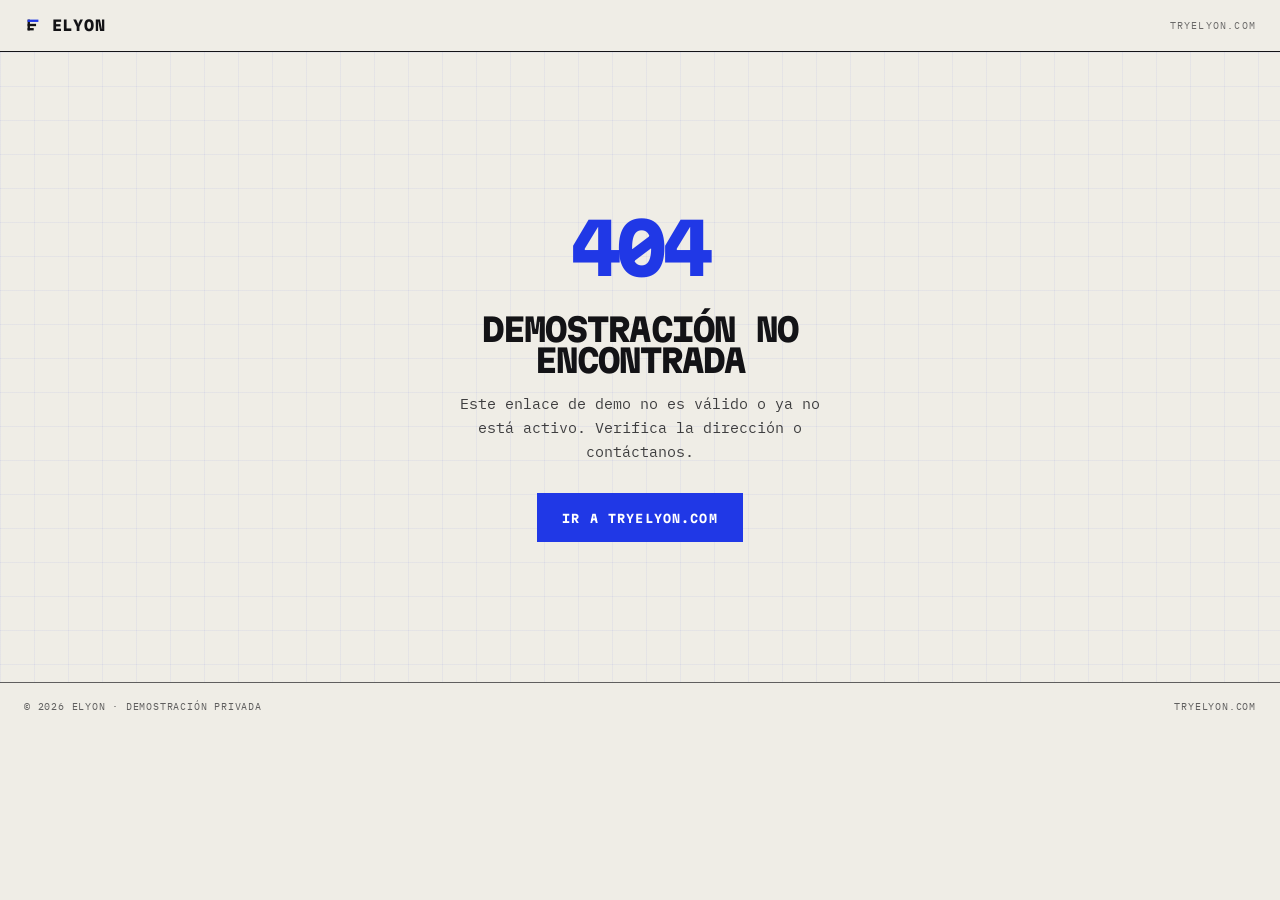
==== demo/index.html @ a6af683c "Demo: add conversion-focused benefits section (ES/EN) Adds a "Por qué Elyon" grid between the widget" ====
<!DOCTYPE html>
<html lang="es">
<head>
<meta charset="UTF-8">
<meta name="viewport" content="width=device-width, initial-scale=1.0">
<!-- Private sales-demo pages: keep out of search + link graph. -->
<meta name="robots" content="noindex, nofollow">
<meta name="googlebot" content="noindex, nofollow">
<title>Demo IA para The Shop Automotive Service | Elyon</title>
<meta name="description" content="Demostración personalizada de la recepcionista de IA de Elyon.">
<meta name="theme-color" content="#0F0F12">
<link rel="icon" type="image/svg+xml" href='data:image/svg+xml,<svg xmlns="http://www.w3.org/2000/svg" viewBox="0 0 100 100"><rect width="100" height="100" fill="%230F0F12"/><rect x="22" y="22" width="12" height="56" fill="%23EFEDE6"/><rect x="22" y="22" width="56" height="12" fill="%232038E6"/><rect x="22" y="44" width="44" height="12" fill="%23EFEDE6"/><rect x="22" y="66" width="32" height="12" fill="%23EFEDE6"/></svg>'>
<link rel="preconnect" href="https://fonts.googleapis.com">
<link rel="preconnect" href="https://fonts.gstatic.com" crossorigin>
<link href="https://fonts.googleapis.com/css2?family=Martian+Mono:wght@400;700;800&family=IBM+Plex+Mono:wght@400;500;600&display=swap" rel="stylesheet">
<!-- ANALYTICS: the same GA4 / Meta Pixel snippet used on the main site can be
     pasted here; events already fire through trackEvent() in demo-page.js. -->
<link rel="stylesheet" href="/demo/demo.css">
</head>
<body>
<a class="skip" href="#main">Ir al contenido</a>

<header class="topbar">
  <a class="brand" href="https://tryelyon.com/" aria-label="Elyon — inicio">
    <svg class="mark" viewBox="-20 -20 100 100" aria-hidden="true"><rect x="0" y="0" width="13" height="60" fill="#131316"/><rect x="0" y="0" width="60" height="13" fill="#2038E6"/><rect x="0" y="23.5" width="47" height="13" fill="#131316"/><rect x="0" y="47" width="34" height="13" fill="#131316"/></svg>
    ELYON
  </a>
  <a class="home" href="https://tryelyon.com/">tryelyon.com</a>
</header>

<main id="main">

  <!-- ============================= ACTIVE ============================= -->
  <section id="view-active" class="hidden">
    <div class="wrap grid-bg">
      <div class="hero reg">

        <!-- left: pitch -->
        <div class="hero-left">
          <span class="badge"><span class="dot" aria-hidden="true"></span><span id="badge-text">Demo personalizada</span></span>
          <h1 class="h1 disp" id="headline"></h1>
          <p class="lede" id="lede"></p>
          <div class="meta-row" id="meta"></div>
        </div>

        <!-- right: the live widget -->
        <div class="hero-right">
          <div class="card brk">
            <span class="c tl" aria-hidden="true"></span><span class="c tr" aria-hidden="true"></span>
            <span class="c bl" aria-hidden="true"></span><span class="c br" aria-hidden="true"></span>
            <div class="card-head">
              <span class="t" id="card-title"></span>
              <span class="idx" aria-hidden="true">VOICE · AI</span>
            </div>
            <div class="card-body">
              <ol class="steps" id="steps"></ol>

              <div class="widget-zone" id="widget-zone" data-widget-state="loading" aria-live="polite">
                <div class="loading" id="widget-loading">
                  <div class="bars" aria-hidden="true"><span></span><span></span><span></span><span></span><span></span></div>
                  <span class="t" id="loading-text">Iniciando la recepcionista…</span>
                </div>
              </div>

              <div class="qs">
                <div class="qs-lbl" id="qs-label"></div>
                <ul id="qs-list"></ul>
              </div>

              <p class="notice" id="demo-notice"></p>
            </div>
          </div>
        </div>

      </div>
    </div>

    <!-- why elyon / benefits -->
    <section class="benefits grid-bg">
      <div class="wrap reg">
        <span class="lbl bf-eyebrow" id="bf-eyebrow"></span>
        <h2 class="disp" id="bf-h"></h2>
        <p class="bf-lede" id="bf-lede"></p>
        <div class="bf-grid" id="benefits-grid"></div>
      </div>
    </section>

    <!-- conversion -->
    <section class="convert">
      <div class="wrap reg">
        <h2 class="disp" id="cv-h"></h2>
        <p id="cv-p"></p>
        <div class="cta-row">
          <a class="btn fill" id="cta-trial" target="_blank" rel="noopener"></a>
          <a class="btn" id="cta-tech" target="_blank" rel="noopener"></a>
        </div>
      </div>
    </section>
  </section>

  <!-- ============================= ENDED ============================== -->
  <section id="view-ended" class="state grid-bg hidden">
    <div class="inner-state">
      <div class="code" aria-hidden="true">— —</div>
      <h1 class="disp" id="ended-title"></h1>
      <p id="ended-body"></p>
      <a class="btn fill" id="ended-btn" target="_blank" rel="noopener"></a>
    </div>
  </section>

  <!-- =========================== NOT FOUND =========================== -->
  <section id="view-notfound" class="state grid-bg hidden">
    <div class="inner-state">
      <div class="code" aria-hidden="true">404</div>
      <h1 class="disp" id="nf-title"></h1>
      <p id="nf-body"></p>
      <a class="btn fill" id="nf-btn"></a>
    </div>
  </section>

</main>

<footer class="foot">
  <span>© 2026 Elyon · Demostración privada</span>
  <span>tryelyon.com</span>
</footer>

<script src="/demo/demo-config.js"></script>
<script src="/demo/widget-loader.js"></script>
<script src="/demo/demo-page.js"></script>
</body>
</html>
---- demo/demo.css ----
/* ==========================================================================
   ELYON · DEMO PAGE STYLES
   Reuses the brand tokens, type and idioms from the main site (index.html)
   so demo pages read as the same system. Mobile-first.
   ========================================================================== */
:root{
  --paper:#efede6;
  --paper-2:#e6e3da;
  --carbon:#0f0f12;
  --carbon-2:#161619;
  --ink:#131316;
  --bone:#efede6;
  --cobalt:#2038e6;
  --cobalt-lt:#7d8cff;
  --cobalt-dim:#1a2cb8;
  --signal:#ff3d1f;
  --ok:#0e8a4d;
  --ok-lt:#41d98c;
  --rule:#131316;
  --rule-d:#3a3a40;
  --mono:'IBM Plex Mono',ui-monospace,monospace;
  --disp:'Martian Mono',ui-monospace,monospace;
}
*{margin:0;padding:0;box-sizing:border-box}
html{scroll-behavior:smooth}
body{
  background:var(--paper);color:var(--ink);
  font-family:var(--mono);font-size:15px;line-height:1.6;
  -webkit-font-smoothing:antialiased;overflow-x:hidden;
}
a{color:inherit;text-decoration:none}
:focus-visible{outline:2px solid var(--cobalt);outline-offset:3px}
button{font-family:inherit}
img,svg{max-width:100%}

.disp{font-family:var(--disp);font-weight:800;text-transform:uppercase;letter-spacing:-.03em;line-height:.98}
.lbl{font-size:.68rem;letter-spacing:.14em;text-transform:uppercase;font-weight:500}
.dim{opacity:.62}
.skip{position:absolute;left:-9999px;top:0;z-index:100;background:var(--cobalt);color:#fff;padding:.7rem 1rem;font-family:var(--disp);font-size:.7rem;text-transform:uppercase;letter-spacing:.1em}
.skip:focus{left:0}

/* --- top bar (minimal, brand only — no full nav) --- */
.topbar{
  position:sticky;top:0;z-index:60;background:var(--paper);
  border-bottom:1.5px solid var(--rule);display:flex;align-items:center;
  justify-content:space-between;height:52px;padding:0 clamp(16px,4vw,24px);
}
.brand{display:flex;align-items:center;gap:.6rem;font-family:var(--disp);font-weight:800;font-size:.9rem;letter-spacing:.06em}
.brand .mark{width:18px;height:18px;display:block}
.topbar .home{font-size:.62rem;letter-spacing:.12em;text-transform:uppercase;opacity:.6;transition:opacity .15s}
.topbar .home:hover{opacity:1}

/* --- blueprint grid backdrop --- */
.grid-bg{
  background-image:
    linear-gradient(rgba(32,56,230,.05) 1px,transparent 1px),
    linear-gradient(90deg,rgba(32,56,230,.05) 1px,transparent 1px);
  background-size:34px 34px;
}

/* --- layout shell --- */
.wrap{max-width:1180px;margin:0 auto;padding:clamp(28px,5vw,64px) clamp(16px,4vw,24px)}
.reg{position:relative}
.reg::before,.reg::after{content:"+";position:absolute;font-family:var(--disp);font-size:.85rem;color:var(--cobalt);opacity:.5}
.reg::before{top:-16px;left:-4px}
.reg::after{bottom:-16px;right:-4px}

/* corner brackets */
.brk{position:relative}
.brk .c{position:absolute;width:12px;height:12px;border-color:var(--cobalt);border-style:solid;border-width:0;z-index:3}
.brk .c.tl{top:-2px;left:-2px;border-top-width:2.5px;border-left-width:2.5px}
.brk .c.tr{top:-2px;right:-2px;border-top-width:2.5px;border-right-width:2.5px}
.brk .c.bl{bottom:-2px;left:-2px;border-bottom-width:2.5px;border-left-width:2.5px}
.brk .c.br{bottom:-2px;right:-2px;border-bottom-width:2.5px;border-right-width:2.5px}

/* --- badge --- */
.badge{
  display:inline-flex;align-items:center;gap:.5rem;
  font-family:var(--disp);font-weight:700;font-size:.6rem;letter-spacing:.16em;text-transform:uppercase;
  color:var(--cobalt);border:1.5px solid var(--cobalt);padding:.4rem .7rem;background:rgba(32,56,230,.06);
}
.badge .dot{width:7px;height:7px;background:var(--cobalt);border-radius:50%;animation:pulse 1.8s infinite}
@keyframes pulse{50%{opacity:.3}}

/* --- hero + widget: two columns on desktop, stacked on mobile --- */
.hero{display:grid;grid-template-columns:1fr;gap:clamp(24px,4vw,40px);align-items:start}
@media (min-width:900px){.hero{grid-template-columns:1fr 1fr;gap:44px}}

.h1{font-size:clamp(1.7rem,4.6vw,3rem);margin:1.1rem 0 .9rem}
.h1 .accent{color:var(--cobalt)}
.lede{font-size:clamp(1rem,1.6vw,1.12rem);max-width:36ch;opacity:.82}
.meta-row{display:flex;flex-wrap:wrap;gap:.5rem;margin-top:1.4rem}
.meta-row .pill{border:1.5px solid var(--rule);padding:.35rem .6rem;font-size:.64rem;letter-spacing:.08em;text-transform:uppercase}
.meta-row .pill b{font-family:var(--disp);font-weight:400;color:var(--cobalt);margin-right:.35rem}

/* --- widget card --- */
.card{
  border:1.5px solid var(--rule);background:var(--carbon);color:var(--bone);
  display:flex;flex-direction:column;
}
.card-head{padding:.7rem 16px;border-bottom:1.5px solid var(--rule-d);display:flex;align-items:center;justify-content:space-between;gap:1rem}
.card-head .t{font-family:var(--disp);font-weight:700;font-size:.72rem;letter-spacing:.1em;text-transform:uppercase}
.card-head .idx{font-family:var(--disp);font-size:.6rem;letter-spacing:.1em;color:var(--cobalt-lt)}
.card-body{padding:clamp(18px,3vw,26px) clamp(16px,3vw,22px)}

/* steps */
.steps{list-style:none;counter-reset:s;display:flex;flex-direction:column;gap:.55rem;margin:0 0 1.3rem}
.steps li{counter-increment:s;display:flex;gap:.7rem;align-items:flex-start;font-size:.86rem}
.steps li::before{
  content:counter(s,decimal-leading-zero);font-family:var(--disp);font-weight:700;font-size:.62rem;
  color:var(--carbon);background:var(--cobalt-lt);min-width:22px;height:22px;display:inline-flex;
  align-items:center;justify-content:center;flex:none;margin-top:1px;
}

/* the actual widget mount + its loading / error skins */
.widget-zone{
  border:1.5px dashed var(--rule-d);min-height:180px;padding:16px;
  display:flex;flex-direction:column;align-items:center;justify-content:center;text-align:center;gap:.9rem;
  background:var(--carbon-2);position:relative;
}
.widget-zone[data-widget-state="ready"]{border-style:solid}
.ew-slot{width:100%;display:flex;align-items:center;justify-content:center}
.loading{display:flex;flex-direction:column;align-items:center;gap:.8rem;color:var(--bone)}
.loading .bars{display:flex;gap:4px;align-items:flex-end;height:26px}
.loading .bars span{width:4px;background:var(--cobalt-lt);animation:eq 1s ease-in-out infinite}
.loading .bars span:nth-child(1){height:40%;animation-delay:0s}
.loading .bars span:nth-child(2){height:80%;animation-delay:.15s}
.loading .bars span:nth-child(3){height:55%;animation-delay:.3s}
.loading .bars span:nth-child(4){height:95%;animation-delay:.45s}
.loading .bars span:nth-child(5){height:60%;animation-delay:.6s}
@keyframes eq{0%,100%{transform:scaleY(.4)}50%{transform:scaleY(1)}}
@media (prefers-reduced-motion:reduce){.loading .bars span,.badge .dot{animation:none}}
.loading .t{font-size:.72rem;letter-spacing:.1em;text-transform:uppercase;opacity:.75}

.w-msg{color:var(--bone)}
.w-msg .t{font-family:var(--disp);font-weight:700;font-size:.82rem;letter-spacing:.04em;margin-bottom:.5rem}
.w-msg p{font-size:.82rem;opacity:.8;max-width:34ch;margin:0 auto}

/* suggested questions */
.qs{margin-top:1.3rem}
.qs .qs-lbl{font-size:.62rem;letter-spacing:.12em;text-transform:uppercase;opacity:.6;margin-bottom:.55rem}
.qs ul{list-style:none;display:flex;flex-direction:column;gap:.45rem}
.qs li{border:1.5px solid var(--rule-d);padding:.5rem .7rem;font-size:.82rem;position:relative;padding-left:1.6rem}
.qs li::before{content:"\201C";position:absolute;left:.55rem;top:.15rem;color:var(--cobalt-lt);font-family:var(--disp);font-size:1rem}

.notice{margin-top:1.3rem;border-left:2.5px solid var(--cobalt-lt);padding:.7rem .8rem;font-size:.76rem;opacity:.78;background:rgba(125,140,255,.06)}

/* --- buttons --- */
.btn{
  display:inline-flex;align-items:center;justify-content:center;gap:.6rem;cursor:pointer;
  font-family:var(--disp);font-weight:700;font-size:.72rem;letter-spacing:.1em;text-transform:uppercase;
  padding:.9rem 1.5rem;border:1.5px solid var(--rule);background:transparent;color:inherit;
  transition:background .15s,color .15s,border-color .15s;text-align:center;
}
.btn:hover{background:var(--ink);color:var(--paper)}
.btn.fill{background:var(--cobalt);border-color:var(--cobalt);color:#fff}
.btn.fill:hover{background:var(--cobalt-dim);border-color:var(--cobalt-dim)}
.btn.block{width:100%}

/* --- benefits / why elyon --- */
.benefits{border-top:1.5px solid var(--rule);background:var(--paper)}
.bf-eyebrow{display:block;color:var(--cobalt);margin-bottom:.7rem}
.benefits h2.bf-h,.benefits #bf-h{font-size:clamp(1.4rem,3.4vw,2.2rem);max-width:22ch}
.bf-lede{margin:.9rem 0 2rem;max-width:56ch;opacity:.82;font-size:clamp(.95rem,1.5vw,1.05rem)}
.bf-grid{display:grid;grid-template-columns:1fr;gap:0;border:1.5px solid var(--rule);background:var(--rule)}
@media (min-width:600px){.bf-grid{grid-template-columns:1fr 1fr}}
@media (min-width:960px){.bf-grid{grid-template-columns:1fr 1fr 1fr}}
.bf-card{background:var(--paper);padding:clamp(18px,2.4vw,26px);display:flex;flex-direction:column;gap:.5rem}
.bf-card .idx{font-family:var(--disp);font-weight:400;font-size:.62rem;letter-spacing:.1em;color:var(--cobalt)}
.bf-card h3{font-family:var(--disp);font-weight:800;text-transform:uppercase;letter-spacing:-.02em;font-size:.98rem;line-height:1.05}
.bf-card p{font-size:.85rem;opacity:.78;line-height:1.55}

/* --- conversion section --- */
.convert{border-top:1.5px solid var(--rule);background:var(--carbon);color:var(--bone)}
.convert .wrap{max-width:820px;text-align:center}
.convert h2{font-size:clamp(1.4rem,3.4vw,2.2rem);margin-bottom:1rem}
.convert p{opacity:.82;max-width:52ch;margin:0 auto 1.8rem}
.cta-row{display:flex;flex-direction:column;gap:.7rem;max-width:420px;margin:0 auto}
@media (min-width:620px){.cta-row{flex-direction:row;justify-content:center}.cta-row .btn{flex:1}}
.convert .btn{border-color:var(--bone)}
.convert .btn:hover{background:var(--bone);color:var(--carbon)}
.convert .btn.fill{border-color:var(--cobalt)}
.convert .btn.fill:hover{background:#3d52ff;border-color:#3d52ff;color:#fff}

/* --- footer --- */
.foot{border-top:1.5px solid var(--rule);padding:1rem clamp(16px,4vw,24px);display:flex;flex-wrap:wrap;gap:.6rem;justify-content:space-between;font-size:.62rem;letter-spacing:.08em;text-transform:uppercase;opacity:.65}

/* --- states: not found / ended --- */
.state{min-height:70vh;display:flex;align-items:center;justify-content:center;text-align:center;padding:clamp(28px,6vw,72px) 24px}
.state .inner-state{max-width:44ch}
.state .code{font-family:var(--disp);font-weight:800;font-size:clamp(2.4rem,8vw,4.4rem);color:var(--cobalt);letter-spacing:-.04em}
.state h1{font-size:clamp(1.3rem,3.4vw,2rem);margin:.6rem 0 1rem}
.state p{opacity:.8;margin-bottom:1.8rem}

.hidden{display:none!important}
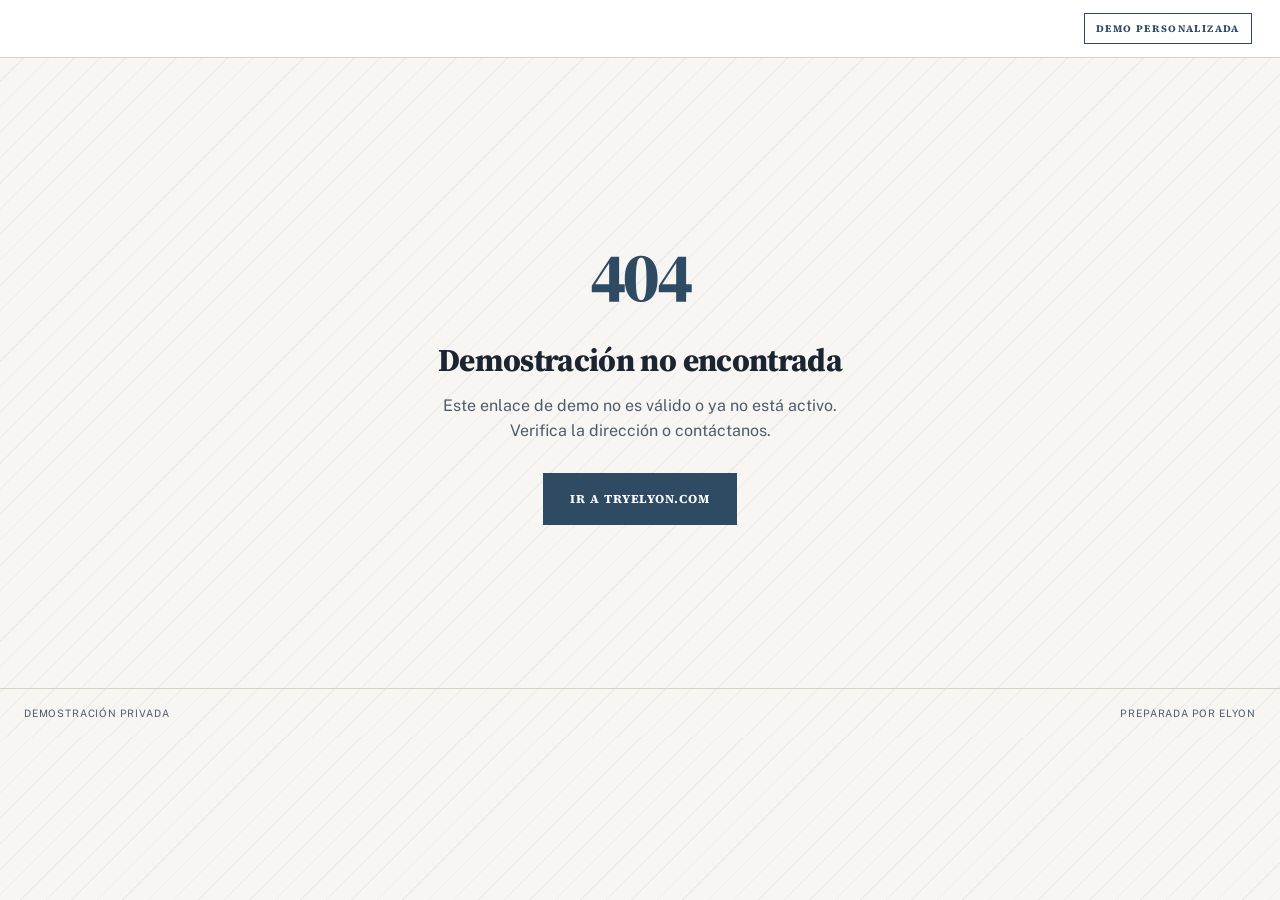
==== commit 20122a9a: "Demo: per-business-type design templates + layout fixes - New demo-templates.js: 6 WCAG-validated in" ====
--- a/demo/index.html
+++ b/demo/index.html
@@ -7,33 +7,32 @@
 <meta name="robots" content="noindex, nofollow">
 <meta name="googlebot" content="noindex, nofollow">
 <title>Demo IA para The Shop Automotive Service | Elyon</title>
-<meta name="description" content="Demostración personalizada de la recepcionista de IA de Elyon.">
-<meta name="theme-color" content="#0F0F12">
-<link rel="icon" type="image/svg+xml" href='data:image/svg+xml,<svg xmlns="http://www.w3.org/2000/svg" viewBox="0 0 100 100"><rect width="100" height="100" fill="%230F0F12"/><rect x="22" y="22" width="12" height="56" fill="%23EFEDE6"/><rect x="22" y="22" width="56" height="12" fill="%232038E6"/><rect x="22" y="44" width="44" height="12" fill="%23EFEDE6"/><rect x="22" y="66" width="32" height="12" fill="%23EFEDE6"/></svg>'>
+<meta name="description" content="Demostración personalizada de recepcionista de IA.">
+<meta name="theme-color" content="#1c2430">
+<link id="favicon" rel="icon" type="image/svg+xml" href='data:image/svg+xml,<svg xmlns="http://www.w3.org/2000/svg" viewBox="0 0 100 100"><rect width="100" height="100" rx="18" fill="%231f3a5f"/><path d="M50 24a12 12 0 0 0-12 12v14a12 12 0 0 0 24 0V36a12 12 0 0 0-12-12Z" fill="%23ffffff"/><path d="M30 50a20 20 0 0 0 40 0h-7a13 13 0 0 1-26 0Zm17 26h6v-8h-6Z" fill="%23ffffff"/></svg>'>
 <link rel="preconnect" href="https://fonts.googleapis.com">
 <link rel="preconnect" href="https://fonts.gstatic.com" crossorigin>
-<link href="https://fonts.googleapis.com/css2?family=Martian+Mono:wght@400;700;800&family=IBM+Plex+Mono:wght@400;500;600&display=swap" rel="stylesheet">
+<!-- Template fonts are injected at runtime by demo-page.js from demo-templates.js -->
 <!-- ANALYTICS: the same GA4 / Meta Pixel snippet used on the main site can be
      pasted here; events already fire through trackEvent() in demo-page.js. -->
 <link rel="stylesheet" href="/demo/demo.css">
 </head>
-<body>
+<body data-motif="none">
 <a class="skip" href="#main">Ir al contenido</a>
 
 <header class="topbar">
-  <a class="brand" href="https://tryelyon.com/" aria-label="Elyon — inicio">
-    <svg class="mark" viewBox="-20 -20 100 100" aria-hidden="true"><rect x="0" y="0" width="13" height="60" fill="#131316"/><rect x="0" y="0" width="60" height="13" fill="#2038E6"/><rect x="0" y="23.5" width="47" height="13" fill="#131316"/><rect x="0" y="47" width="34" height="13" fill="#131316"/></svg>
-    ELYON
-  </a>
-  <a class="home" href="https://tryelyon.com/">tryelyon.com</a>
+  <div class="brand" id="brand-name">
+    <!-- business name + industry filled by demo-page.js -->
+  </div>
+  <span class="top-chip" id="top-chip">Demo personalizada</span>
 </header>
 
 <main id="main">
 
   <!-- ============================= ACTIVE ============================= -->
   <section id="view-active" class="hidden">
-    <div class="wrap grid-bg">
-      <div class="hero reg">
+    <div class="wrap">
+      <div class="hero">
 
         <!-- left: pitch -->
         <div class="hero-left">
@@ -45,9 +44,7 @@
 
         <!-- right: the live widget -->
         <div class="hero-right">
-          <div class="card brk">
-            <span class="c tl" aria-hidden="true"></span><span class="c tr" aria-hidden="true"></span>
-            <span class="c bl" aria-hidden="true"></span><span class="c br" aria-hidden="true"></span>
+          <div class="card">
             <div class="card-head">
               <span class="t" id="card-title"></span>
               <span class="idx" aria-hidden="true">VOICE · AI</span>
@@ -75,9 +72,9 @@
       </div>
     </div>
 
-    <!-- why elyon / benefits -->
-    <section class="benefits grid-bg">
-      <div class="wrap reg">
+    <!-- why / benefits -->
+    <section class="benefits">
+      <div class="wrap">
         <span class="lbl bf-eyebrow" id="bf-eyebrow"></span>
         <h2 class="disp" id="bf-h"></h2>
         <p class="bf-lede" id="bf-lede"></p>
@@ -87,7 +84,7 @@
 
     <!-- conversion -->
     <section class="convert">
-      <div class="wrap reg">
+      <div class="wrap">
         <h2 class="disp" id="cv-h"></h2>
         <p id="cv-p"></p>
         <div class="cta-row">
@@ -99,7 +96,7 @@
   </section>
 
   <!-- ============================= ENDED ============================== -->
-  <section id="view-ended" class="state grid-bg hidden">
+  <section id="view-ended" class="state hidden">
     <div class="inner-state">
       <div class="code" aria-hidden="true">— —</div>
       <h1 class="disp" id="ended-title"></h1>
@@ -109,7 +106,7 @@
   </section>
 
   <!-- =========================== NOT FOUND =========================== -->
-  <section id="view-notfound" class="state grid-bg hidden">
+  <section id="view-notfound" class="state hidden">
     <div class="inner-state">
       <div class="code" aria-hidden="true">404</div>
       <h1 class="disp" id="nf-title"></h1>
@@ -121,10 +118,11 @@
 </main>
 
 <footer class="foot">
-  <span>© 2026 Elyon · Demostración privada</span>
-  <span>tryelyon.com</span>
+  <span id="foot-left">Demostración privada</span>
+  <span id="foot-right">Preparada por Elyon</span>
 </footer>
 
+<script src="/demo/demo-templates.js"></script>
 <script src="/demo/demo-config.js"></script>
 <script src="/demo/widget-loader.js"></script>
 <script src="/demo/demo-page.js"></script>
--- a/demo/demo.css
+++ b/demo/demo.css
@@ -1,128 +1,131 @@
 /* ==========================================================================
-   ELYON · DEMO PAGE STYLES
-   Reuses the brand tokens, type and idioms from the main site (index.html)
-   so demo pages read as the same system. Mobile-first.
+   ELYON · DEMO PAGE STYLES (template-driven)
+   --------------------------------------------------------------------------
+   Every color / font comes from --t-* custom properties which demo-page.js
+   sets from the business-type template (demo-templates.js). The :root values
+   below are the neutral "professional" fallback so the page renders sanely
+   even before JS runs. Mobile-first; safe at any zoom / viewport width.
    ========================================================================== */
 :root{
-  --paper:#efede6;
-  --paper-2:#e6e3da;
-  --carbon:#0f0f12;
-  --carbon-2:#161619;
-  --ink:#131316;
-  --bone:#efede6;
-  --cobalt:#2038e6;
-  --cobalt-lt:#7d8cff;
-  --cobalt-dim:#1a2cb8;
-  --signal:#ff3d1f;
-  --ok:#0e8a4d;
-  --ok-lt:#41d98c;
-  --rule:#131316;
-  --rule-d:#3a3a40;
-  --mono:'IBM Plex Mono',ui-monospace,monospace;
-  --disp:'Martian Mono',ui-monospace,monospace;
+  --t-bg:#f4f2ee;
+  --t-surface:#ffffff;
+  --t-ink:#1c2430;
+  --t-ink-soft:#4a5568;
+  --t-accent:#1f3a5f;
+  --t-accent-dark:#152a46;
+  --t-on-accent:#ffffff;
+  --t-card-bg:#1c2430;
+  --t-card-ink:#f4f2ee;
+  --t-rule:#c9c4ba;
+  --t-disp:'Archivo',system-ui,sans-serif;
+  --t-body:'Inter',system-ui,sans-serif;
+  --t-motif-ink:rgba(28,36,48,.05);
 }
 *{margin:0;padding:0;box-sizing:border-box}
 html{scroll-behavior:smooth}
 body{
-  background:var(--paper);color:var(--ink);
-  font-family:var(--mono);font-size:15px;line-height:1.6;
-  -webkit-font-smoothing:antialiased;overflow-x:hidden;
+  background:var(--t-bg);color:var(--t-ink);
+  font-family:var(--t-body);font-size:16px;line-height:1.6;
+  -webkit-font-smoothing:antialiased;
 }
 a{color:inherit;text-decoration:none}
-:focus-visible{outline:2px solid var(--cobalt);outline-offset:3px}
+:focus-visible{outline:2.5px solid var(--t-accent);outline-offset:3px}
 button{font-family:inherit}
 img,svg{max-width:100%}
 
-.disp{font-family:var(--disp);font-weight:800;text-transform:uppercase;letter-spacing:-.03em;line-height:.98}
-.lbl{font-size:.68rem;letter-spacing:.14em;text-transform:uppercase;font-weight:500}
-.dim{opacity:.62}
-.skip{position:absolute;left:-9999px;top:0;z-index:100;background:var(--cobalt);color:#fff;padding:.7rem 1rem;font-family:var(--disp);font-size:.7rem;text-transform:uppercase;letter-spacing:.1em}
+.disp{font-family:var(--t-disp);font-weight:800;letter-spacing:-.02em;line-height:1.04}
+.lbl{font-size:.7rem;letter-spacing:.13em;text-transform:uppercase;font-weight:600}
+.skip{position:absolute;left:-9999px;top:0;z-index:100;background:var(--t-accent);color:var(--t-on-accent);padding:.7rem 1rem;font-family:var(--t-disp);font-size:.72rem;text-transform:uppercase;letter-spacing:.1em}
 .skip:focus{left:0}
 
-/* --- top bar (minimal, brand only — no full nav) --- */
+/* --- background motifs (subtle, template-selected via body[data-motif]) --- */
+body[data-motif="grid"]{
+  background-image:
+    linear-gradient(var(--t-motif-ink) 1px,transparent 1px),
+    linear-gradient(90deg,var(--t-motif-ink) 1px,transparent 1px);
+  background-size:36px 36px;
+}
+body[data-motif="lines"]{
+  background-image:repeating-linear-gradient(-45deg,var(--t-motif-ink) 0 1px,transparent 1px 18px);
+}
+body[data-motif="dots"]{
+  background-image:radial-gradient(var(--t-motif-ink) 1.2px,transparent 1.2px);
+  background-size:26px 26px;
+}
+
+/* --- top bar: business-branded, NOT sticky, no site nav --- */
 .topbar{
-  position:sticky;top:0;z-index:60;background:var(--paper);
-  border-bottom:1.5px solid var(--rule);display:flex;align-items:center;
-  justify-content:space-between;height:52px;padding:0 clamp(16px,4vw,24px);
-}
-.brand{display:flex;align-items:center;gap:.6rem;font-family:var(--disp);font-weight:800;font-size:.9rem;letter-spacing:.06em}
-.brand .mark{width:18px;height:18px;display:block}
-.topbar .home{font-size:.62rem;letter-spacing:.12em;text-transform:uppercase;opacity:.6;transition:opacity .15s}
-.topbar .home:hover{opacity:1}
-
-/* --- blueprint grid backdrop --- */
-.grid-bg{
-  background-image:
-    linear-gradient(rgba(32,56,230,.05) 1px,transparent 1px),
-    linear-gradient(90deg,rgba(32,56,230,.05) 1px,transparent 1px);
-  background-size:34px 34px;
+  background:var(--t-surface);border-bottom:1.5px solid var(--t-rule);
+  display:flex;align-items:center;justify-content:space-between;gap:1rem;
+  min-height:58px;padding:.6rem clamp(16px,4vw,28px);
+}
+.brand{
+  font-family:var(--t-disp);font-weight:800;font-size:clamp(.95rem,2.6vw,1.15rem);
+  letter-spacing:.02em;line-height:1.15;text-transform:uppercase;
+}
+.brand small{display:block;font-family:var(--t-body);font-weight:500;font-size:.66rem;letter-spacing:.12em;color:var(--t-ink-soft);text-transform:uppercase;margin-top:2px}
+.top-chip{
+  flex:none;font-family:var(--t-disp);font-weight:700;font-size:.62rem;letter-spacing:.14em;text-transform:uppercase;
+  color:var(--t-accent);border:1.5px solid var(--t-accent);padding:.4rem .7rem;white-space:nowrap;
 }
 
 /* --- layout shell --- */
-.wrap{max-width:1180px;margin:0 auto;padding:clamp(28px,5vw,64px) clamp(16px,4vw,24px)}
-.reg{position:relative}
-.reg::before,.reg::after{content:"+";position:absolute;font-family:var(--disp);font-size:.85rem;color:var(--cobalt);opacity:.5}
-.reg::before{top:-16px;left:-4px}
-.reg::after{bottom:-16px;right:-4px}
-
-/* corner brackets */
-.brk{position:relative}
-.brk .c{position:absolute;width:12px;height:12px;border-color:var(--cobalt);border-style:solid;border-width:0;z-index:3}
-.brk .c.tl{top:-2px;left:-2px;border-top-width:2.5px;border-left-width:2.5px}
-.brk .c.tr{top:-2px;right:-2px;border-top-width:2.5px;border-right-width:2.5px}
-.brk .c.bl{bottom:-2px;left:-2px;border-bottom-width:2.5px;border-left-width:2.5px}
-.brk .c.br{bottom:-2px;right:-2px;border-bottom-width:2.5px;border-right-width:2.5px}
+.wrap{max-width:1180px;margin:0 auto;padding:clamp(28px,5vw,60px) clamp(16px,4vw,24px)}
 
 /* --- badge --- */
 .badge{
   display:inline-flex;align-items:center;gap:.5rem;
-  font-family:var(--disp);font-weight:700;font-size:.6rem;letter-spacing:.16em;text-transform:uppercase;
-  color:var(--cobalt);border:1.5px solid var(--cobalt);padding:.4rem .7rem;background:rgba(32,56,230,.06);
-}
-.badge .dot{width:7px;height:7px;background:var(--cobalt);border-radius:50%;animation:pulse 1.8s infinite}
+  font-family:var(--t-disp);font-weight:700;font-size:.64rem;letter-spacing:.15em;text-transform:uppercase;
+  color:var(--t-accent);border:1.5px solid var(--t-accent);padding:.42rem .75rem;background:var(--t-surface);
+}
+.badge .dot{width:7px;height:7px;background:var(--t-accent);border-radius:50%;animation:pulse 1.8s infinite}
 @keyframes pulse{50%{opacity:.3}}
 
 /* --- hero + widget: two columns on desktop, stacked on mobile --- */
-.hero{display:grid;grid-template-columns:1fr;gap:clamp(24px,4vw,40px);align-items:start}
-@media (min-width:900px){.hero{grid-template-columns:1fr 1fr;gap:44px}}
-
-.h1{font-size:clamp(1.7rem,4.6vw,3rem);margin:1.1rem 0 .9rem}
-.h1 .accent{color:var(--cobalt)}
-.lede{font-size:clamp(1rem,1.6vw,1.12rem);max-width:36ch;opacity:.82}
+.hero{display:grid;grid-template-columns:1fr;gap:clamp(24px,4vw,44px);align-items:start}
+@media (min-width:900px){.hero{grid-template-columns:1fr 1fr}}
+
+.h1{font-size:clamp(1.75rem,4.6vw,3.1rem);margin:1.1rem 0 .9rem;color:var(--t-ink)}
+.lede{font-size:clamp(1rem,1.6vw,1.13rem);max-width:38ch;color:var(--t-ink-soft)}
 .meta-row{display:flex;flex-wrap:wrap;gap:.5rem;margin-top:1.4rem}
-.meta-row .pill{border:1.5px solid var(--rule);padding:.35rem .6rem;font-size:.64rem;letter-spacing:.08em;text-transform:uppercase}
-.meta-row .pill b{font-family:var(--disp);font-weight:400;color:var(--cobalt);margin-right:.35rem}
+.meta-row .pill{border:1.5px solid var(--t-rule);background:var(--t-surface);padding:.38rem .65rem;font-size:.68rem;letter-spacing:.06em;text-transform:uppercase}
+.meta-row .pill b{font-family:var(--t-disp);font-weight:700;color:var(--t-accent);margin-right:.4rem}
 
 /* --- widget card --- */
 .card{
-  border:1.5px solid var(--rule);background:var(--carbon);color:var(--bone);
+  background:var(--t-card-bg);color:var(--t-card-ink);
+  border:1.5px solid var(--t-rule);border-radius:2px;
+  box-shadow:0 18px 44px -18px rgba(0,0,0,.35);
   display:flex;flex-direction:column;
 }
-.card-head{padding:.7rem 16px;border-bottom:1.5px solid var(--rule-d);display:flex;align-items:center;justify-content:space-between;gap:1rem}
-.card-head .t{font-family:var(--disp);font-weight:700;font-size:.72rem;letter-spacing:.1em;text-transform:uppercase}
-.card-head .idx{font-family:var(--disp);font-size:.6rem;letter-spacing:.1em;color:var(--cobalt-lt)}
+.card-head{padding:.8rem 18px;border-bottom:1px solid rgba(128,128,128,.35);border-bottom:1px solid color-mix(in srgb,var(--t-card-ink) 18%,transparent);display:flex;align-items:center;justify-content:space-between;gap:1rem}
+.card-head .t{font-family:var(--t-disp);font-weight:700;font-size:.8rem;letter-spacing:.08em;text-transform:uppercase}
+.card-head .idx{font-family:var(--t-disp);font-size:.6rem;letter-spacing:.12em;opacity:.65}
 .card-body{padding:clamp(18px,3vw,26px) clamp(16px,3vw,22px)}
 
 /* steps */
 .steps{list-style:none;counter-reset:s;display:flex;flex-direction:column;gap:.55rem;margin:0 0 1.3rem}
-.steps li{counter-increment:s;display:flex;gap:.7rem;align-items:flex-start;font-size:.86rem}
+.steps li{counter-increment:s;display:flex;gap:.7rem;align-items:flex-start;font-size:.88rem}
 .steps li::before{
-  content:counter(s,decimal-leading-zero);font-family:var(--disp);font-weight:700;font-size:.62rem;
-  color:var(--carbon);background:var(--cobalt-lt);min-width:22px;height:22px;display:inline-flex;
-  align-items:center;justify-content:center;flex:none;margin-top:1px;
-}
-
-/* the actual widget mount + its loading / error skins */
+  content:counter(s);font-family:var(--t-disp);font-weight:700;font-size:.68rem;
+  color:var(--t-on-accent);background:var(--t-accent);min-width:22px;height:22px;display:inline-flex;
+  align-items:center;justify-content:center;flex:none;margin-top:2px;border-radius:50%;
+}
+
+/* the widget mount + loading / error skins */
 .widget-zone{
-  border:1.5px dashed var(--rule-d);min-height:180px;padding:16px;
+  border:1.5px dashed rgba(128,128,128,.5);
+  border:1.5px dashed color-mix(in srgb,var(--t-card-ink) 30%,transparent);
+  min-height:180px;padding:16px;
   display:flex;flex-direction:column;align-items:center;justify-content:center;text-align:center;gap:.9rem;
-  background:var(--carbon-2);position:relative;
+  background:rgba(128,128,128,.08);
+  background:color-mix(in srgb,var(--t-card-ink) 5%,transparent);position:relative;
 }
 .widget-zone[data-widget-state="ready"]{border-style:solid}
 .ew-slot{width:100%;display:flex;align-items:center;justify-content:center}
-.loading{display:flex;flex-direction:column;align-items:center;gap:.8rem;color:var(--bone)}
+.loading{display:flex;flex-direction:column;align-items:center;gap:.8rem}
 .loading .bars{display:flex;gap:4px;align-items:flex-end;height:26px}
-.loading .bars span{width:4px;background:var(--cobalt-lt);animation:eq 1s ease-in-out infinite}
+.loading .bars span{width:4px;background:var(--t-accent);animation:eq 1s ease-in-out infinite}
 .loading .bars span:nth-child(1){height:40%;animation-delay:0s}
 .loading .bars span:nth-child(2){height:80%;animation-delay:.15s}
 .loading .bars span:nth-child(3){height:55%;animation-delay:.3s}
@@ -130,66 +133,68 @@
 .loading .bars span:nth-child(5){height:60%;animation-delay:.6s}
 @keyframes eq{0%,100%{transform:scaleY(.4)}50%{transform:scaleY(1)}}
 @media (prefers-reduced-motion:reduce){.loading .bars span,.badge .dot{animation:none}}
-.loading .t{font-size:.72rem;letter-spacing:.1em;text-transform:uppercase;opacity:.75}
-
-.w-msg{color:var(--bone)}
-.w-msg .t{font-family:var(--disp);font-weight:700;font-size:.82rem;letter-spacing:.04em;margin-bottom:.5rem}
-.w-msg p{font-size:.82rem;opacity:.8;max-width:34ch;margin:0 auto}
+.loading .t{font-size:.74rem;letter-spacing:.1em;text-transform:uppercase;opacity:.8}
+
+.w-msg .t{font-family:var(--t-disp);font-weight:700;font-size:.85rem;margin-bottom:.5rem}
+.w-msg p{font-size:.84rem;opacity:.82;max-width:34ch;margin:0 auto}
 
 /* suggested questions */
 .qs{margin-top:1.3rem}
-.qs .qs-lbl{font-size:.62rem;letter-spacing:.12em;text-transform:uppercase;opacity:.6;margin-bottom:.55rem}
+.qs .qs-lbl{font-size:.64rem;letter-spacing:.12em;text-transform:uppercase;opacity:.65;margin-bottom:.55rem}
 .qs ul{list-style:none;display:flex;flex-direction:column;gap:.45rem}
-.qs li{border:1.5px solid var(--rule-d);padding:.5rem .7rem;font-size:.82rem;position:relative;padding-left:1.6rem}
-.qs li::before{content:"\201C";position:absolute;left:.55rem;top:.15rem;color:var(--cobalt-lt);font-family:var(--disp);font-size:1rem}
-
-.notice{margin-top:1.3rem;border-left:2.5px solid var(--cobalt-lt);padding:.7rem .8rem;font-size:.76rem;opacity:.78;background:rgba(125,140,255,.06)}
+.qs li{border:1px solid rgba(128,128,128,.4);border:1px solid color-mix(in srgb,var(--t-card-ink) 22%,transparent);padding:.5rem .7rem .5rem 1.65rem;font-size:.84rem;position:relative}
+.qs li::before{content:"\201C";position:absolute;left:.6rem;top:.12rem;color:var(--t-accent);font-family:var(--t-disp);font-size:1.05rem}
+
+.notice{margin-top:1.3rem;border-left:3px solid var(--t-accent);padding:.7rem .85rem;font-size:.78rem;opacity:.82;background:rgba(128,128,128,.1);background:color-mix(in srgb,var(--t-card-ink) 6%,transparent)}
 
 /* --- buttons --- */
 .btn{
   display:inline-flex;align-items:center;justify-content:center;gap:.6rem;cursor:pointer;
-  font-family:var(--disp);font-weight:700;font-size:.72rem;letter-spacing:.1em;text-transform:uppercase;
-  padding:.9rem 1.5rem;border:1.5px solid var(--rule);background:transparent;color:inherit;
+  font-family:var(--t-disp);font-weight:700;font-size:.76rem;letter-spacing:.08em;text-transform:uppercase;
+  padding:.95rem 1.6rem;border:1.5px solid var(--t-ink);background:transparent;color:inherit;
   transition:background .15s,color .15s,border-color .15s;text-align:center;
 }
-.btn:hover{background:var(--ink);color:var(--paper)}
-.btn.fill{background:var(--cobalt);border-color:var(--cobalt);color:#fff}
-.btn.fill:hover{background:var(--cobalt-dim);border-color:var(--cobalt-dim)}
+.btn:hover{background:var(--t-ink);color:var(--t-bg)}
+.btn.fill{background:var(--t-accent);border-color:var(--t-accent);color:var(--t-on-accent)}
+.btn.fill:hover{background:var(--t-accent-dark);border-color:var(--t-accent-dark)}
 .btn.block{width:100%}
 
-/* --- benefits / why elyon --- */
-.benefits{border-top:1.5px solid var(--rule);background:var(--paper)}
-.bf-eyebrow{display:block;color:var(--cobalt);margin-bottom:.7rem}
-.benefits h2.bf-h,.benefits #bf-h{font-size:clamp(1.4rem,3.4vw,2.2rem);max-width:22ch}
-.bf-lede{margin:.9rem 0 2rem;max-width:56ch;opacity:.82;font-size:clamp(.95rem,1.5vw,1.05rem)}
-.bf-grid{display:grid;grid-template-columns:1fr;gap:0;border:1.5px solid var(--rule);background:var(--rule)}
+/* --- benefits / why section --- */
+.benefits{border-top:1.5px solid var(--t-rule)}
+.bf-eyebrow{display:block;color:var(--t-accent);margin-bottom:.7rem}
+#bf-h{font-size:clamp(1.45rem,3.4vw,2.25rem);max-width:24ch}
+.bf-lede{margin:.9rem 0 2rem;max-width:58ch;color:var(--t-ink-soft);font-size:clamp(.95rem,1.5vw,1.05rem)}
+.bf-grid{display:grid;grid-template-columns:1fr;gap:14px}
 @media (min-width:600px){.bf-grid{grid-template-columns:1fr 1fr}}
 @media (min-width:960px){.bf-grid{grid-template-columns:1fr 1fr 1fr}}
-.bf-card{background:var(--paper);padding:clamp(18px,2.4vw,26px);display:flex;flex-direction:column;gap:.5rem}
-.bf-card .idx{font-family:var(--disp);font-weight:400;font-size:.62rem;letter-spacing:.1em;color:var(--cobalt)}
-.bf-card h3{font-family:var(--disp);font-weight:800;text-transform:uppercase;letter-spacing:-.02em;font-size:.98rem;line-height:1.05}
-.bf-card p{font-size:.85rem;opacity:.78;line-height:1.55}
+.bf-card{
+  background:var(--t-surface);border:1.5px solid var(--t-rule);border-radius:2px;
+  padding:clamp(18px,2.4vw,26px);display:flex;flex-direction:column;gap:.5rem;
+}
+.bf-card .idx{font-family:var(--t-disp);font-weight:700;font-size:.64rem;letter-spacing:.1em;color:var(--t-accent)}
+.bf-card h3{font-family:var(--t-disp);font-weight:800;letter-spacing:-.01em;font-size:1.02rem;line-height:1.2}
+.bf-card p{font-size:.87rem;color:var(--t-ink-soft);line-height:1.55}
 
 /* --- conversion section --- */
-.convert{border-top:1.5px solid var(--rule);background:var(--carbon);color:var(--bone)}
+.convert{border-top:1.5px solid var(--t-rule);background:var(--t-card-bg);color:var(--t-card-ink)}
 .convert .wrap{max-width:820px;text-align:center}
-.convert h2{font-size:clamp(1.4rem,3.4vw,2.2rem);margin-bottom:1rem}
-.convert p{opacity:.82;max-width:52ch;margin:0 auto 1.8rem}
-.cta-row{display:flex;flex-direction:column;gap:.7rem;max-width:420px;margin:0 auto}
+.convert h2{font-size:clamp(1.45rem,3.4vw,2.25rem);margin-bottom:1rem}
+.convert p{opacity:.85;max-width:52ch;margin:0 auto 1.8rem}
+.cta-row{display:flex;flex-direction:column;gap:.7rem;max-width:440px;margin:0 auto}
 @media (min-width:620px){.cta-row{flex-direction:row;justify-content:center}.cta-row .btn{flex:1}}
-.convert .btn{border-color:var(--bone)}
-.convert .btn:hover{background:var(--bone);color:var(--carbon)}
-.convert .btn.fill{border-color:var(--cobalt)}
-.convert .btn.fill:hover{background:#3d52ff;border-color:#3d52ff;color:#fff}
+.convert .btn{border-color:var(--t-card-ink);color:var(--t-card-ink)}
+.convert .btn:hover{background:var(--t-card-ink);color:var(--t-card-bg)}
+.convert .btn.fill{background:var(--t-accent);border-color:var(--t-accent);color:var(--t-on-accent)}
+.convert .btn.fill:hover{background:var(--t-accent-dark);border-color:var(--t-accent-dark)}
 
 /* --- footer --- */
-.foot{border-top:1.5px solid var(--rule);padding:1rem clamp(16px,4vw,24px);display:flex;flex-wrap:wrap;gap:.6rem;justify-content:space-between;font-size:.62rem;letter-spacing:.08em;text-transform:uppercase;opacity:.65}
+.foot{border-top:1.5px solid var(--t-rule);padding:1rem clamp(16px,4vw,24px);display:flex;flex-wrap:wrap;gap:.6rem;justify-content:space-between;font-size:.64rem;letter-spacing:.08em;text-transform:uppercase;color:var(--t-ink-soft)}
 
 /* --- states: not found / ended --- */
 .state{min-height:70vh;display:flex;align-items:center;justify-content:center;text-align:center;padding:clamp(28px,6vw,72px) 24px}
 .state .inner-state{max-width:44ch}
-.state .code{font-family:var(--disp);font-weight:800;font-size:clamp(2.4rem,8vw,4.4rem);color:var(--cobalt);letter-spacing:-.04em}
+.state .code{font-family:var(--t-disp);font-weight:800;font-size:clamp(2.4rem,8vw,4.4rem);color:var(--t-accent);letter-spacing:-.04em}
 .state h1{font-size:clamp(1.3rem,3.4vw,2rem);margin:.6rem 0 1rem}
-.state p{opacity:.8;margin-bottom:1.8rem}
+.state p{color:var(--t-ink-soft);margin-bottom:1.8rem}
 
 .hidden{display:none!important}
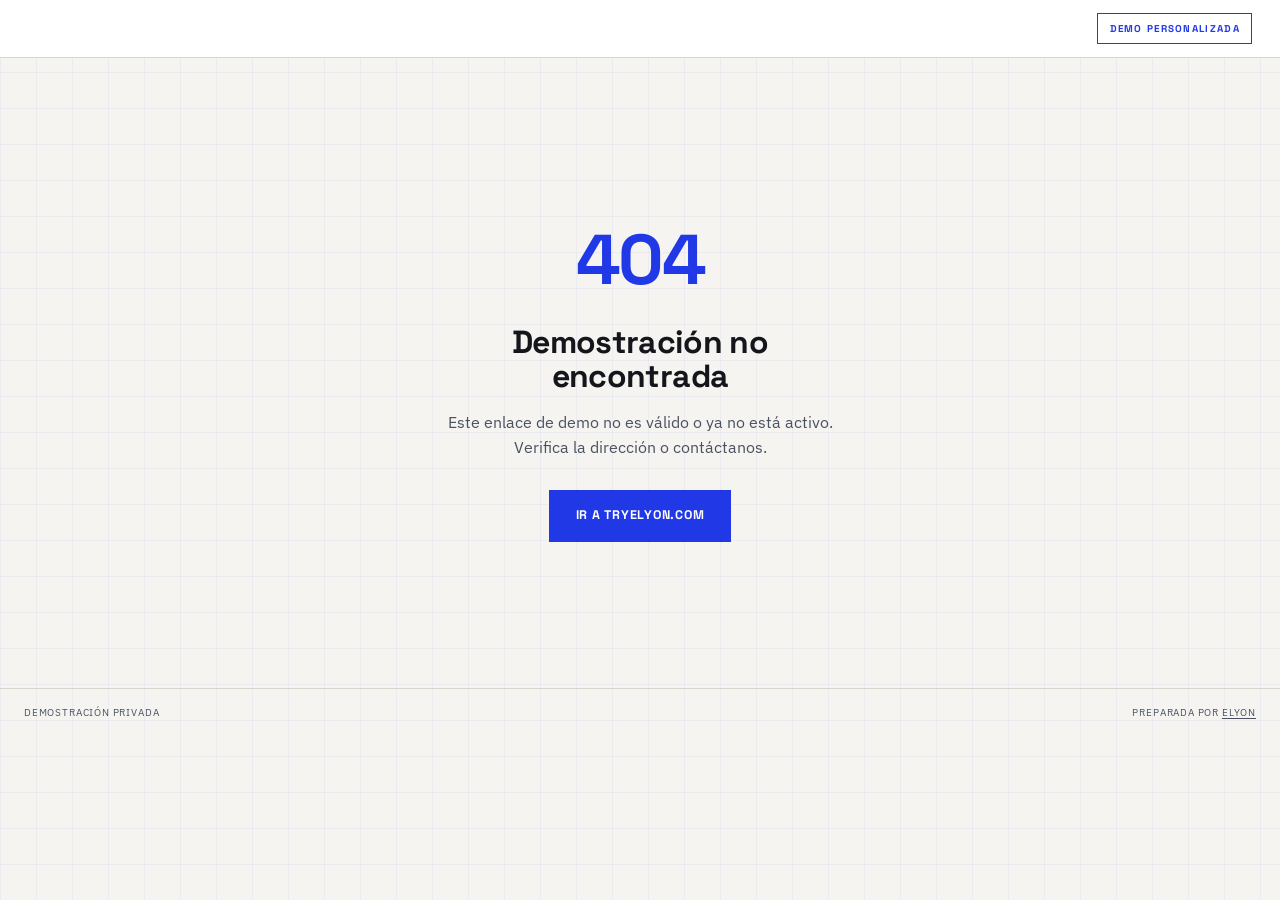
==== commit f9c5924c: "Demo: single conversion-optimized design for all businesses Replaces the per-industry template syste" ====
--- a/demo/index.html
+++ b/demo/index.html
@@ -8,16 +8,16 @@
 <meta name="googlebot" content="noindex, nofollow">
 <title>Demo IA para The Shop Automotive Service | Elyon</title>
 <meta name="description" content="Demostración personalizada de recepcionista de IA.">
-<meta name="theme-color" content="#1c2430">
-<link id="favicon" rel="icon" type="image/svg+xml" href='data:image/svg+xml,<svg xmlns="http://www.w3.org/2000/svg" viewBox="0 0 100 100"><rect width="100" height="100" rx="18" fill="%231f3a5f"/><path d="M50 24a12 12 0 0 0-12 12v14a12 12 0 0 0 24 0V36a12 12 0 0 0-12-12Z" fill="%23ffffff"/><path d="M30 50a20 20 0 0 0 40 0h-7a13 13 0 0 1-26 0Zm17 26h6v-8h-6Z" fill="%23ffffff"/></svg>'>
+<meta name="theme-color" content="#0F0F12">
+<link rel="icon" type="image/svg+xml" href='data:image/svg+xml,<svg xmlns="http://www.w3.org/2000/svg" viewBox="0 0 100 100"><rect width="100" height="100" rx="18" fill="%232038E6"/><path d="M50 24a12 12 0 0 0-12 12v14a12 12 0 0 0 24 0V36a12 12 0 0 0-12-12Z" fill="%23ffffff"/><path d="M30 50a20 20 0 0 0 40 0h-7a13 13 0 0 1-26 0Zm17 26h6v-8h-6Z" fill="%23ffffff"/></svg>'>
 <link rel="preconnect" href="https://fonts.googleapis.com">
 <link rel="preconnect" href="https://fonts.gstatic.com" crossorigin>
-<!-- Template fonts are injected at runtime by demo-page.js from demo-templates.js -->
+<link href="https://fonts.googleapis.com/css2?family=Space+Grotesk:wght@500;700&family=IBM+Plex+Sans:wght@400;500;600&display=swap" rel="stylesheet">
 <!-- ANALYTICS: the same GA4 / Meta Pixel snippet used on the main site can be
      pasted here; events already fire through trackEvent() in demo-page.js. -->
 <link rel="stylesheet" href="/demo/demo.css">
 </head>
-<body data-motif="none">
+<body>
 <a class="skip" href="#main">Ir al contenido</a>
 
 <header class="topbar">
@@ -34,16 +34,20 @@
     <div class="wrap">
       <div class="hero">
 
-        <!-- left: pitch -->
+        <!-- left: pitch + primary CTA -->
         <div class="hero-left">
           <span class="badge"><span class="dot" aria-hidden="true"></span><span id="badge-text">Demo personalizada</span></span>
           <h1 class="h1 disp" id="headline"></h1>
           <p class="lede" id="lede"></p>
           <div class="meta-row" id="meta"></div>
+          <div class="hero-cta">
+            <a class="btn fill big" id="cta-hero" target="_blank" rel="noopener"></a>
+            <p class="trust-line" id="trust-hero"></p>
+          </div>
         </div>
 
         <!-- right: the live widget -->
-        <div class="hero-right">
+        <div class="hero-right" id="widget-anchor">
           <div class="card">
             <div class="card-head">
               <span class="t" id="card-title"></span>
@@ -72,6 +76,15 @@
       </div>
     </div>
 
+    <!-- how it works / next steps -->
+    <section class="how">
+      <div class="wrap">
+        <span class="lbl" id="hw-eyebrow"></span>
+        <h2 class="disp" id="hw-h"></h2>
+        <div class="how-grid" id="how-grid"></div>
+      </div>
+    </section>
+
     <!-- why / benefits -->
     <section class="benefits">
       <div class="wrap">
@@ -82,13 +95,23 @@
       </div>
     </section>
 
+    <!-- mini FAQ / objection handling -->
+    <section class="faq">
+      <div class="wrap">
+        <span class="lbl" id="fq-eyebrow"></span>
+        <h2 class="disp" id="fq-h"></h2>
+        <div class="faq-list" id="faq-list"></div>
+      </div>
+    </section>
+
     <!-- conversion -->
     <section class="convert">
       <div class="wrap">
         <h2 class="disp" id="cv-h"></h2>
         <p id="cv-p"></p>
+        <p class="trust-line" id="trust-convert"></p>
         <div class="cta-row">
-          <a class="btn fill" id="cta-trial" target="_blank" rel="noopener"></a>
+          <a class="btn fill big" id="cta-trial" target="_blank" rel="noopener"></a>
           <a class="btn" id="cta-tech" target="_blank" rel="noopener"></a>
         </div>
       </div>
@@ -117,12 +140,16 @@
 
 </main>
 
+<!-- mobile sticky CTA (hidden on desktop and on non-active states) -->
+<div class="sticky-cta hidden" id="sticky-cta">
+  <a class="btn fill" id="cta-sticky" target="_blank" rel="noopener"></a>
+</div>
+
 <footer class="foot">
   <span id="foot-left">Demostración privada</span>
-  <span id="foot-right">Preparada por Elyon</span>
+  <span id="foot-right">Preparada por <a href="https://tryelyon.com/" rel="noopener">Elyon</a></span>
 </footer>
 
-<script src="/demo/demo-templates.js"></script>
 <script src="/demo/demo-config.js"></script>
 <script src="/demo/widget-loader.js"></script>
 <script src="/demo/demo-page.js"></script>
--- a/demo/demo.css
+++ b/demo/demo.css
@@ -1,72 +1,62 @@
 /* ==========================================================================
-   ELYON · DEMO PAGE STYLES (template-driven)
+   ELYON · DEMO PAGE STYLES — single conversion-optimized design
    --------------------------------------------------------------------------
-   Every color / font comes from --t-* custom properties which demo-page.js
-   sets from the business-type template (demo-templates.js). The :root values
-   below are the neutral "professional" fallback so the page renders sanely
-   even before JS runs. Mobile-first; safe at any zoom / viewport width.
+   One universal skin for every business demo (personalization is text-only:
+   name, industry, questions come from demo-config.js). Brand-consistent with
+   tryelyon.com (paper / carbon / cobalt) so the demo -> site -> trial journey
+   feels like one product. All colors WCAG-validated. Mobile-first; safe at
+   any zoom / viewport width.
    ========================================================================== */
 :root{
-  --t-bg:#f4f2ee;
-  --t-surface:#ffffff;
-  --t-ink:#1c2430;
-  --t-ink-soft:#4a5568;
-  --t-accent:#1f3a5f;
-  --t-accent-dark:#152a46;
-  --t-on-accent:#ffffff;
-  --t-card-bg:#1c2430;
-  --t-card-ink:#f4f2ee;
-  --t-rule:#c9c4ba;
-  --t-disp:'Archivo',system-ui,sans-serif;
-  --t-body:'Inter',system-ui,sans-serif;
-  --t-motif-ink:rgba(28,36,48,.05);
+  --bg:#f5f4f0;
+  --surface:#ffffff;
+  --ink:#14161c;
+  --ink-soft:#4a5160;
+  --accent:#2038e6;        /* Elyon cobalt */
+  --accent-dark:#1a2cb8;
+  --on-accent:#ffffff;
+  --card-bg:#0f0f12;       /* Elyon carbon */
+  --card-ink:#efede6;      /* Elyon bone */
+  --rule:#d8d5cc;
+  --disp:'Space Grotesk',system-ui,sans-serif;
+  --body:'IBM Plex Sans',system-ui,sans-serif;
 }
 *{margin:0;padding:0;box-sizing:border-box}
 html{scroll-behavior:smooth}
 body{
-  background:var(--t-bg);color:var(--t-ink);
-  font-family:var(--t-body);font-size:16px;line-height:1.6;
+  background:var(--bg);color:var(--ink);
+  font-family:var(--body);font-size:16px;line-height:1.6;
   -webkit-font-smoothing:antialiased;
+  /* subtle blueprint grid — echoes the main site */
+  background-image:
+    linear-gradient(rgba(32,56,230,.045) 1px,transparent 1px),
+    linear-gradient(90deg,rgba(32,56,230,.045) 1px,transparent 1px);
+  background-size:36px 36px;
 }
 a{color:inherit;text-decoration:none}
-:focus-visible{outline:2.5px solid var(--t-accent);outline-offset:3px}
+:focus-visible{outline:2.5px solid var(--accent);outline-offset:3px}
 button{font-family:inherit}
 img,svg{max-width:100%}
 
-.disp{font-family:var(--t-disp);font-weight:800;letter-spacing:-.02em;line-height:1.04}
+.disp{font-family:var(--disp);font-weight:700;letter-spacing:-.02em;line-height:1.06}
 .lbl{font-size:.7rem;letter-spacing:.13em;text-transform:uppercase;font-weight:600}
-.skip{position:absolute;left:-9999px;top:0;z-index:100;background:var(--t-accent);color:var(--t-on-accent);padding:.7rem 1rem;font-family:var(--t-disp);font-size:.72rem;text-transform:uppercase;letter-spacing:.1em}
+.skip{position:absolute;left:-9999px;top:0;z-index:100;background:var(--accent);color:var(--on-accent);padding:.7rem 1rem;font-family:var(--disp);font-size:.72rem;text-transform:uppercase;letter-spacing:.1em}
 .skip:focus{left:0}
 
-/* --- background motifs (subtle, template-selected via body[data-motif]) --- */
-body[data-motif="grid"]{
-  background-image:
-    linear-gradient(var(--t-motif-ink) 1px,transparent 1px),
-    linear-gradient(90deg,var(--t-motif-ink) 1px,transparent 1px);
-  background-size:36px 36px;
-}
-body[data-motif="lines"]{
-  background-image:repeating-linear-gradient(-45deg,var(--t-motif-ink) 0 1px,transparent 1px 18px);
-}
-body[data-motif="dots"]{
-  background-image:radial-gradient(var(--t-motif-ink) 1.2px,transparent 1.2px);
-  background-size:26px 26px;
-}
-
-/* --- top bar: business-branded, NOT sticky, no site nav --- */
+/* --- top bar: business-branded, not sticky, no site nav --- */
 .topbar{
-  background:var(--t-surface);border-bottom:1.5px solid var(--t-rule);
+  background:var(--surface);border-bottom:1.5px solid var(--rule);
   display:flex;align-items:center;justify-content:space-between;gap:1rem;
   min-height:58px;padding:.6rem clamp(16px,4vw,28px);
 }
 .brand{
-  font-family:var(--t-disp);font-weight:800;font-size:clamp(.95rem,2.6vw,1.15rem);
-  letter-spacing:.02em;line-height:1.15;text-transform:uppercase;
-}
-.brand small{display:block;font-family:var(--t-body);font-weight:500;font-size:.66rem;letter-spacing:.12em;color:var(--t-ink-soft);text-transform:uppercase;margin-top:2px}
+  font-family:var(--disp);font-weight:700;font-size:clamp(.95rem,2.6vw,1.15rem);
+  letter-spacing:.01em;line-height:1.15;
+}
+.brand small{display:block;font-family:var(--body);font-weight:500;font-size:.66rem;letter-spacing:.1em;color:var(--ink-soft);text-transform:uppercase;margin-top:2px}
 .top-chip{
-  flex:none;font-family:var(--t-disp);font-weight:700;font-size:.62rem;letter-spacing:.14em;text-transform:uppercase;
-  color:var(--t-accent);border:1.5px solid var(--t-accent);padding:.4rem .7rem;white-space:nowrap;
+  flex:none;font-family:var(--disp);font-weight:700;font-size:.62rem;letter-spacing:.13em;text-transform:uppercase;
+  color:var(--accent);border:1.5px solid var(--accent);padding:.4rem .7rem;white-space:nowrap;
 }
 
 /* --- layout shell --- */
@@ -75,57 +65,62 @@
 /* --- badge --- */
 .badge{
   display:inline-flex;align-items:center;gap:.5rem;
-  font-family:var(--t-disp);font-weight:700;font-size:.64rem;letter-spacing:.15em;text-transform:uppercase;
-  color:var(--t-accent);border:1.5px solid var(--t-accent);padding:.42rem .75rem;background:var(--t-surface);
-}
-.badge .dot{width:7px;height:7px;background:var(--t-accent);border-radius:50%;animation:pulse 1.8s infinite}
+  font-family:var(--disp);font-weight:700;font-size:.64rem;letter-spacing:.15em;text-transform:uppercase;
+  color:var(--accent);border:1.5px solid var(--accent);padding:.42rem .75rem;background:var(--surface);
+}
+.badge .dot{width:7px;height:7px;background:var(--accent);border-radius:50%;animation:pulse 1.8s infinite}
 @keyframes pulse{50%{opacity:.3}}
 
-/* --- hero + widget: two columns on desktop, stacked on mobile --- */
-.hero{display:grid;grid-template-columns:1fr;gap:clamp(24px,4vw,44px);align-items:start}
-@media (min-width:900px){.hero{grid-template-columns:1fr 1fr}}
-
-.h1{font-size:clamp(1.75rem,4.6vw,3.1rem);margin:1.1rem 0 .9rem;color:var(--t-ink)}
-.lede{font-size:clamp(1rem,1.6vw,1.13rem);max-width:38ch;color:var(--t-ink-soft)}
-.meta-row{display:flex;flex-wrap:wrap;gap:.5rem;margin-top:1.4rem}
-.meta-row .pill{border:1.5px solid var(--t-rule);background:var(--t-surface);padding:.38rem .65rem;font-size:.68rem;letter-spacing:.06em;text-transform:uppercase}
-.meta-row .pill b{font-family:var(--t-disp);font-weight:700;color:var(--t-accent);margin-right:.4rem}
+/* --- hero: pitch + widget. minmax(0,1fr)+min-width:0 let columns shrink
+   below the ~520px intrinsic width of the embedded voice widget. --- */
+.hero{display:grid;grid-template-columns:minmax(0,1fr);gap:clamp(24px,4vw,44px);align-items:start}
+@media (min-width:900px){.hero{grid-template-columns:minmax(0,1fr) minmax(0,1fr)}}
+.hero-left,.hero-right{min-width:0}
+
+.h1{font-size:clamp(1.75rem,4.6vw,3rem);margin:1.1rem 0 .9rem;color:var(--ink)}
+.lede{font-size:clamp(1rem,1.6vw,1.13rem);max-width:38ch;color:var(--ink-soft)}
+.meta-row{display:flex;flex-wrap:wrap;gap:.5rem;margin-top:1.3rem}
+.meta-row .pill{border:1.5px solid var(--rule);background:var(--surface);padding:.38rem .65rem;font-size:.68rem;letter-spacing:.06em;text-transform:uppercase}
+.meta-row .pill b{font-family:var(--disp);font-weight:700;color:var(--accent);margin-right:.4rem}
+
+/* hero CTA + risk-reversal trust line */
+.hero-cta{margin-top:1.6rem;display:flex;flex-direction:column;gap:.6rem;align-items:flex-start}
+.trust-line{display:flex;flex-wrap:wrap;gap:.35rem .9rem;font-size:.74rem;color:var(--ink-soft)}
+.trust-line span::before{content:"✓";color:var(--accent);font-weight:700;margin-right:.35rem}
 
 /* --- widget card --- */
 .card{
-  background:var(--t-card-bg);color:var(--t-card-ink);
-  border:1.5px solid var(--t-rule);border-radius:2px;
-  box-shadow:0 18px 44px -18px rgba(0,0,0,.35);
+  background:var(--card-bg);color:var(--card-ink);
+  border:1.5px solid var(--rule);border-radius:2px;
+  box-shadow:0 18px 44px -18px rgba(15,15,18,.4);
   display:flex;flex-direction:column;
 }
-.card-head{padding:.8rem 18px;border-bottom:1px solid rgba(128,128,128,.35);border-bottom:1px solid color-mix(in srgb,var(--t-card-ink) 18%,transparent);display:flex;align-items:center;justify-content:space-between;gap:1rem}
-.card-head .t{font-family:var(--t-disp);font-weight:700;font-size:.8rem;letter-spacing:.08em;text-transform:uppercase}
-.card-head .idx{font-family:var(--t-disp);font-size:.6rem;letter-spacing:.12em;opacity:.65}
+.card-head{padding:.8rem 18px;border-bottom:1px solid rgba(239,237,230,.18);display:flex;align-items:center;justify-content:space-between;gap:1rem}
+.card-head .t{font-family:var(--disp);font-weight:700;font-size:.8rem;letter-spacing:.07em;text-transform:uppercase}
+.card-head .idx{font-family:var(--disp);font-size:.6rem;letter-spacing:.12em;opacity:.65}
 .card-body{padding:clamp(18px,3vw,26px) clamp(16px,3vw,22px)}
 
 /* steps */
 .steps{list-style:none;counter-reset:s;display:flex;flex-direction:column;gap:.55rem;margin:0 0 1.3rem}
 .steps li{counter-increment:s;display:flex;gap:.7rem;align-items:flex-start;font-size:.88rem}
 .steps li::before{
-  content:counter(s);font-family:var(--t-disp);font-weight:700;font-size:.68rem;
-  color:var(--t-on-accent);background:var(--t-accent);min-width:22px;height:22px;display:inline-flex;
+  content:counter(s);font-family:var(--disp);font-weight:700;font-size:.68rem;
+  color:var(--on-accent);background:var(--accent);min-width:22px;height:22px;display:inline-flex;
   align-items:center;justify-content:center;flex:none;margin-top:2px;border-radius:50%;
 }
 
-/* the widget mount + loading / error skins */
+/* widget mount + loading / error skins; oversized embeds scroll internally */
 .widget-zone{
-  border:1.5px dashed rgba(128,128,128,.5);
-  border:1.5px dashed color-mix(in srgb,var(--t-card-ink) 30%,transparent);
-  min-height:180px;padding:16px;
+  border:1.5px dashed rgba(239,237,230,.32);
+  min-height:180px;padding:16px;max-width:100%;overflow-x:auto;
   display:flex;flex-direction:column;align-items:center;justify-content:center;text-align:center;gap:.9rem;
-  background:rgba(128,128,128,.08);
-  background:color-mix(in srgb,var(--t-card-ink) 5%,transparent);position:relative;
+  background:rgba(239,237,230,.05);position:relative;
 }
 .widget-zone[data-widget-state="ready"]{border-style:solid}
-.ew-slot{width:100%;display:flex;align-items:center;justify-content:center}
+.ew-slot{width:100%;max-width:100%;display:flex;align-items:center;justify-content:center}
 .loading{display:flex;flex-direction:column;align-items:center;gap:.8rem}
 .loading .bars{display:flex;gap:4px;align-items:flex-end;height:26px}
-.loading .bars span{width:4px;background:var(--t-accent);animation:eq 1s ease-in-out infinite}
+.loading .bars span{width:4px;background:#7d8cff;animation:eq 1s ease-in-out infinite}
 .loading .bars span:nth-child(1){height:40%;animation-delay:0s}
 .loading .bars span:nth-child(2){height:80%;animation-delay:.15s}
 .loading .bars span:nth-child(3){height:55%;animation-delay:.3s}
@@ -135,66 +130,113 @@
 @media (prefers-reduced-motion:reduce){.loading .bars span,.badge .dot{animation:none}}
 .loading .t{font-size:.74rem;letter-spacing:.1em;text-transform:uppercase;opacity:.8}
 
-.w-msg .t{font-family:var(--t-disp);font-weight:700;font-size:.85rem;margin-bottom:.5rem}
+.w-msg .t{font-family:var(--disp);font-weight:700;font-size:.85rem;margin-bottom:.5rem}
 .w-msg p{font-size:.84rem;opacity:.82;max-width:34ch;margin:0 auto}
 
 /* suggested questions */
 .qs{margin-top:1.3rem}
 .qs .qs-lbl{font-size:.64rem;letter-spacing:.12em;text-transform:uppercase;opacity:.65;margin-bottom:.55rem}
 .qs ul{list-style:none;display:flex;flex-direction:column;gap:.45rem}
-.qs li{border:1px solid rgba(128,128,128,.4);border:1px solid color-mix(in srgb,var(--t-card-ink) 22%,transparent);padding:.5rem .7rem .5rem 1.65rem;font-size:.84rem;position:relative}
-.qs li::before{content:"\201C";position:absolute;left:.6rem;top:.12rem;color:var(--t-accent);font-family:var(--t-disp);font-size:1.05rem}
-
-.notice{margin-top:1.3rem;border-left:3px solid var(--t-accent);padding:.7rem .85rem;font-size:.78rem;opacity:.82;background:rgba(128,128,128,.1);background:color-mix(in srgb,var(--t-card-ink) 6%,transparent)}
+.qs li{border:1px solid rgba(239,237,230,.25);padding:.5rem .7rem .5rem 1.65rem;font-size:.84rem;position:relative}
+.qs li::before{content:"\201C";position:absolute;left:.6rem;top:.12rem;color:#7d8cff;font-family:var(--disp);font-size:1.05rem}
+
+.notice{margin-top:1.3rem;border-left:3px solid #7d8cff;padding:.7rem .85rem;font-size:.78rem;opacity:.82;background:rgba(239,237,230,.06)}
 
 /* --- buttons --- */
 .btn{
   display:inline-flex;align-items:center;justify-content:center;gap:.6rem;cursor:pointer;
-  font-family:var(--t-disp);font-weight:700;font-size:.76rem;letter-spacing:.08em;text-transform:uppercase;
-  padding:.95rem 1.6rem;border:1.5px solid var(--t-ink);background:transparent;color:inherit;
+  font-family:var(--disp);font-weight:700;font-size:.78rem;letter-spacing:.06em;text-transform:uppercase;
+  padding:.95rem 1.6rem;border:1.5px solid var(--ink);background:transparent;color:inherit;
   transition:background .15s,color .15s,border-color .15s;text-align:center;
 }
-.btn:hover{background:var(--t-ink);color:var(--t-bg)}
-.btn.fill{background:var(--t-accent);border-color:var(--t-accent);color:var(--t-on-accent)}
-.btn.fill:hover{background:var(--t-accent-dark);border-color:var(--t-accent-dark)}
-.btn.block{width:100%}
-
-/* --- benefits / why section --- */
-.benefits{border-top:1.5px solid var(--t-rule)}
-.bf-eyebrow{display:block;color:var(--t-accent);margin-bottom:.7rem}
+.btn:hover{background:var(--ink);color:var(--bg)}
+.btn.fill{background:var(--accent);border-color:var(--accent);color:var(--on-accent)}
+.btn.fill:hover{background:var(--accent-dark);border-color:var(--accent-dark)}
+.btn.big{padding:1.05rem 1.9rem;font-size:.84rem}
+
+/* --- how it works / next steps --- */
+.how{border-top:1.5px solid var(--rule);background:var(--surface)}
+.how .lbl{color:var(--accent);display:block;margin-bottom:.7rem}
+.how h2{font-size:clamp(1.45rem,3.4vw,2.25rem);max-width:24ch}
+.how-grid{display:grid;grid-template-columns:1fr;gap:14px;margin-top:1.8rem;counter-reset:hw}
+@media (min-width:700px){.how-grid{grid-template-columns:1fr 1fr}}
+@media (min-width:1000px){.how-grid{grid-template-columns:repeat(4,1fr)}}
+.how-step{border:1.5px solid var(--rule);padding:clamp(16px,2.2vw,22px);counter-increment:hw;background:var(--bg)}
+.how-step::before{
+  content:counter(hw,decimal-leading-zero);display:inline-block;font-family:var(--disp);font-weight:700;
+  font-size:.7rem;color:var(--accent);border-bottom:2px solid var(--accent);margin-bottom:.7rem;padding-bottom:.2rem;
+}
+.how-step h3{font-family:var(--disp);font-weight:700;font-size:.98rem;margin-bottom:.4rem}
+.how-step p{font-size:.85rem;color:var(--ink-soft);line-height:1.55}
+
+/* --- benefits --- */
+.benefits{border-top:1.5px solid var(--rule)}
+.bf-eyebrow{display:block;color:var(--accent);margin-bottom:.7rem}
 #bf-h{font-size:clamp(1.45rem,3.4vw,2.25rem);max-width:24ch}
-.bf-lede{margin:.9rem 0 2rem;max-width:58ch;color:var(--t-ink-soft);font-size:clamp(.95rem,1.5vw,1.05rem)}
+.bf-lede{margin:.9rem 0 2rem;max-width:58ch;color:var(--ink-soft);font-size:clamp(.95rem,1.5vw,1.05rem)}
 .bf-grid{display:grid;grid-template-columns:1fr;gap:14px}
 @media (min-width:600px){.bf-grid{grid-template-columns:1fr 1fr}}
 @media (min-width:960px){.bf-grid{grid-template-columns:1fr 1fr 1fr}}
 .bf-card{
-  background:var(--t-surface);border:1.5px solid var(--t-rule);border-radius:2px;
+  background:var(--surface);border:1.5px solid var(--rule);border-radius:2px;
   padding:clamp(18px,2.4vw,26px);display:flex;flex-direction:column;gap:.5rem;
 }
-.bf-card .idx{font-family:var(--t-disp);font-weight:700;font-size:.64rem;letter-spacing:.1em;color:var(--t-accent)}
-.bf-card h3{font-family:var(--t-disp);font-weight:800;letter-spacing:-.01em;font-size:1.02rem;line-height:1.2}
-.bf-card p{font-size:.87rem;color:var(--t-ink-soft);line-height:1.55}
+.bf-card .idx{font-family:var(--disp);font-weight:700;font-size:.64rem;letter-spacing:.1em;color:var(--accent)}
+.bf-card h3{font-family:var(--disp);font-weight:700;letter-spacing:-.01em;font-size:1.02rem;line-height:1.2}
+.bf-card p{font-size:.87rem;color:var(--ink-soft);line-height:1.55}
+
+/* --- mini FAQ (objection handling) --- */
+.faq{border-top:1.5px solid var(--rule);background:var(--surface)}
+.faq .lbl{color:var(--accent);display:block;margin-bottom:.7rem}
+.faq h2{font-size:clamp(1.45rem,3.4vw,2.25rem)}
+.faq-list{margin-top:1.6rem;max-width:760px}
+.faq-list details{border:1.5px solid var(--rule);background:var(--bg)}
+.faq-list details+details{margin-top:10px}
+.faq-list summary{
+  cursor:pointer;list-style:none;display:flex;justify-content:space-between;align-items:center;gap:1rem;
+  padding:.9rem 1rem;font-family:var(--disp);font-weight:700;font-size:.92rem;
+}
+.faq-list summary::-webkit-details-marker{display:none}
+.faq-list summary::after{content:"+";font-family:var(--disp);color:var(--accent);font-size:1.1rem;flex:none}
+.faq-list details[open] summary::after{content:"–"}
+.faq-list details p{padding:0 1rem .95rem;font-size:.88rem;color:var(--ink-soft)}
 
 /* --- conversion section --- */
-.convert{border-top:1.5px solid var(--t-rule);background:var(--t-card-bg);color:var(--t-card-ink)}
+.convert{border-top:1.5px solid var(--rule);background:var(--card-bg);color:var(--card-ink)}
 .convert .wrap{max-width:820px;text-align:center}
-.convert h2{font-size:clamp(1.45rem,3.4vw,2.25rem);margin-bottom:1rem}
-.convert p{opacity:.85;max-width:52ch;margin:0 auto 1.8rem}
-.cta-row{display:flex;flex-direction:column;gap:.7rem;max-width:440px;margin:0 auto}
+.convert h2{font-size:clamp(1.5rem,3.6vw,2.4rem);margin-bottom:1rem}
+.convert p{opacity:.85;max-width:52ch;margin:0 auto 1.6rem}
+.convert .trust-line{justify-content:center;margin-bottom:1.6rem;color:var(--card-ink);opacity:.85}
+.convert .trust-line span::before{color:#7d8cff}
+.cta-row{display:flex;flex-direction:column;gap:.7rem;max-width:460px;margin:0 auto}
 @media (min-width:620px){.cta-row{flex-direction:row;justify-content:center}.cta-row .btn{flex:1}}
-.convert .btn{border-color:var(--t-card-ink);color:var(--t-card-ink)}
-.convert .btn:hover{background:var(--t-card-ink);color:var(--t-card-bg)}
-.convert .btn.fill{background:var(--t-accent);border-color:var(--t-accent);color:var(--t-on-accent)}
-.convert .btn.fill:hover{background:var(--t-accent-dark);border-color:var(--t-accent-dark)}
+.convert .btn{border-color:var(--card-ink);color:var(--card-ink)}
+.convert .btn:hover{background:var(--card-ink);color:var(--card-bg)}
+.convert .btn.fill{background:var(--accent);border-color:var(--accent);color:var(--on-accent)}
+.convert .btn.fill:hover{background:#3d52ff;border-color:#3d52ff}
+
+/* --- sticky mobile CTA bar --- */
+.sticky-cta{
+  position:fixed;left:0;right:0;bottom:0;z-index:50;
+  background:var(--surface);border-top:1.5px solid var(--rule);
+  padding:.6rem clamp(12px,3vw,16px);
+  padding-bottom:calc(.6rem + env(safe-area-inset-bottom,0px));
+  display:flex;gap:.6rem;align-items:center;
+  box-shadow:0 -10px 30px -12px rgba(15,15,18,.25);
+}
+.sticky-cta .btn{flex:1;padding:.8rem 1rem;font-size:.72rem}
+@media (min-width:900px){.sticky-cta{display:none}}
+@media (max-width:899.98px){body{padding-bottom:74px}}
 
 /* --- footer --- */
-.foot{border-top:1.5px solid var(--t-rule);padding:1rem clamp(16px,4vw,24px);display:flex;flex-wrap:wrap;gap:.6rem;justify-content:space-between;font-size:.64rem;letter-spacing:.08em;text-transform:uppercase;color:var(--t-ink-soft)}
+.foot{border-top:1.5px solid var(--rule);padding:1rem clamp(16px,4vw,24px);display:flex;flex-wrap:wrap;gap:.6rem;justify-content:space-between;font-size:.64rem;letter-spacing:.08em;text-transform:uppercase;color:var(--ink-soft)}
+.foot a{text-decoration:underline;text-underline-offset:2px}
 
 /* --- states: not found / ended --- */
 .state{min-height:70vh;display:flex;align-items:center;justify-content:center;text-align:center;padding:clamp(28px,6vw,72px) 24px}
 .state .inner-state{max-width:44ch}
-.state .code{font-family:var(--t-disp);font-weight:800;font-size:clamp(2.4rem,8vw,4.4rem);color:var(--t-accent);letter-spacing:-.04em}
+.state .code{font-family:var(--disp);font-weight:700;font-size:clamp(2.4rem,8vw,4.4rem);color:var(--accent);letter-spacing:-.04em}
 .state h1{font-size:clamp(1.3rem,3.4vw,2rem);margin:.6rem 0 1rem}
-.state p{color:var(--t-ink-soft);margin-bottom:1.8rem}
+.state p{color:var(--ink-soft);margin-bottom:1.8rem}
 
 .hidden{display:none!important}
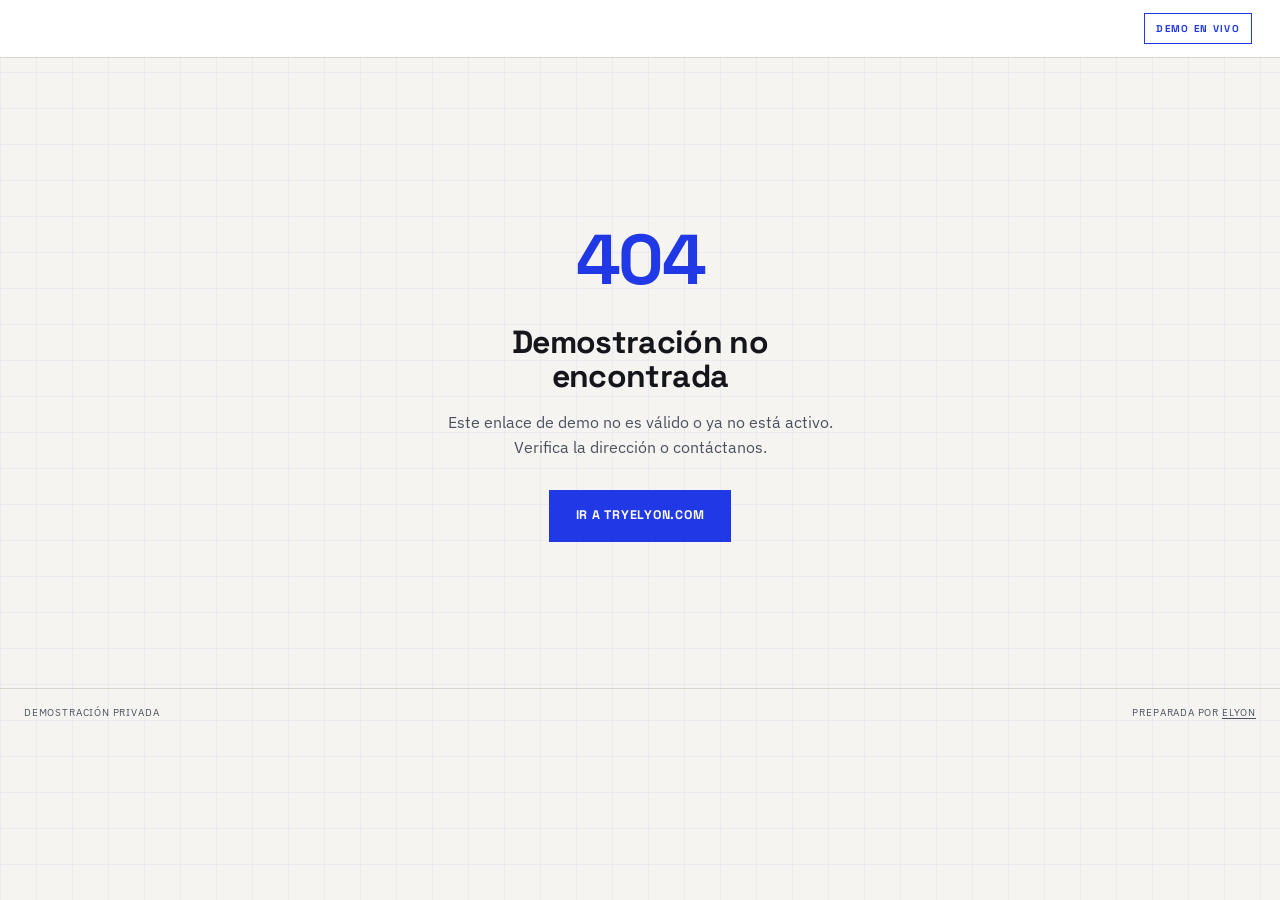
==== commit d5225030: "Demo: Sofía persona + general send-to-all demo + world-class polish - The AI receptionist now has a " ====
--- a/demo/index.html
+++ b/demo/index.html
@@ -6,8 +6,13 @@
 <!-- Private sales-demo pages: keep out of search + link graph. -->
 <meta name="robots" content="noindex, nofollow">
 <meta name="googlebot" content="noindex, nofollow">
-<title>Demo IA para The Shop Automotive Service | Elyon</title>
-<meta name="description" content="Demostración personalizada de recepcionista de IA.">
+<title>Conoce a Sofía — Recepcionista con IA | Elyon</title>
+<meta name="description" content="Habla con Sofía como si fueras un cliente. Demo en vivo de la recepcionista con IA de Elyon.">
+<!-- OG tags: WhatsApp/Messenger link previews when the demo link is shared -->
+<meta property="og:type" content="website">
+<meta property="og:title" content="Conoce a Sofía — Recepcionista con IA">
+<meta property="og:description" content="Habla con ella como si fueras un cliente y descubre cómo atiende, agenda y da seguimiento. Demo en vivo.">
+<meta property="og:locale" content="es_MX">
 <meta name="theme-color" content="#0F0F12">
 <link rel="icon" type="image/svg+xml" href='data:image/svg+xml,<svg xmlns="http://www.w3.org/2000/svg" viewBox="0 0 100 100"><rect width="100" height="100" rx="18" fill="%232038E6"/><path d="M50 24a12 12 0 0 0-12 12v14a12 12 0 0 0 24 0V36a12 12 0 0 0-12-12Z" fill="%23ffffff"/><path d="M30 50a20 20 0 0 0 40 0h-7a13 13 0 0 1-26 0Zm17 26h6v-8h-6Z" fill="%23ffffff"/></svg>'>
 <link rel="preconnect" href="https://fonts.googleapis.com">
@@ -22,9 +27,9 @@
 
 <header class="topbar">
   <div class="brand" id="brand-name">
-    <!-- business name + industry filled by demo-page.js -->
+    <!-- business or persona name filled by demo-page.js -->
   </div>
-  <span class="top-chip" id="top-chip">Demo personalizada</span>
+  <span class="top-chip" id="top-chip">Demo en vivo</span>
 </header>
 
 <main id="main">
@@ -35,8 +40,8 @@
       <div class="hero">
 
         <!-- left: pitch + primary CTA -->
-        <div class="hero-left">
-          <span class="badge"><span class="dot" aria-hidden="true"></span><span id="badge-text">Demo personalizada</span></span>
+        <div class="hero-left reveal">
+          <span class="badge"><span class="dot" aria-hidden="true"></span><span id="badge-text">Demo en vivo</span></span>
           <h1 class="h1 disp" id="headline"></h1>
           <p class="lede" id="lede"></p>
           <div class="meta-row" id="meta"></div>
@@ -47,11 +52,19 @@
         </div>
 
         <!-- right: the live widget -->
-        <div class="hero-right" id="widget-anchor">
+        <div class="hero-right reveal" id="widget-anchor">
           <div class="card">
             <div class="card-head">
-              <span class="t" id="card-title"></span>
-              <span class="idx" aria-hidden="true">VOICE · AI</span>
+              <div class="persona">
+                <span class="avatar" aria-hidden="true">
+                  <svg viewBox="0 0 40 40" width="40" height="40"><rect width="40" height="40" rx="20" fill="#2038E6"/><g fill="#fff"><rect x="11" y="16" width="2.6" height="8" rx="1.3"/><rect x="16" y="12" width="2.6" height="16" rx="1.3"/><rect x="21" y="9" width="2.6" height="22" rx="1.3"/><rect x="26" y="14" width="2.6" height="12" rx="1.3"/></g></svg>
+                </span>
+                <div class="persona-id">
+                  <b id="rcp-name">Sofía</b>
+                  <small id="rcp-role">Recepcionista con IA</small>
+                </div>
+              </div>
+              <span class="status"><i aria-hidden="true"></i><span id="status-text">Disponible 24/7</span></span>
             </div>
             <div class="card-body">
               <ol class="steps" id="steps"></ol>
@@ -59,7 +72,7 @@
               <div class="widget-zone" id="widget-zone" data-widget-state="loading" aria-live="polite">
                 <div class="loading" id="widget-loading">
                   <div class="bars" aria-hidden="true"><span></span><span></span><span></span><span></span><span></span></div>
-                  <span class="t" id="loading-text">Iniciando la recepcionista…</span>
+                  <span class="t" id="loading-text">Iniciando…</span>
                 </div>
               </div>
 
@@ -78,7 +91,7 @@
 
     <!-- how it works / next steps -->
     <section class="how">
-      <div class="wrap">
+      <div class="wrap reveal">
         <span class="lbl" id="hw-eyebrow"></span>
         <h2 class="disp" id="hw-h"></h2>
         <div class="how-grid" id="how-grid"></div>
@@ -87,7 +100,7 @@
 
     <!-- why / benefits -->
     <section class="benefits">
-      <div class="wrap">
+      <div class="wrap reveal">
         <span class="lbl bf-eyebrow" id="bf-eyebrow"></span>
         <h2 class="disp" id="bf-h"></h2>
         <p class="bf-lede" id="bf-lede"></p>
@@ -97,7 +110,7 @@
 
     <!-- mini FAQ / objection handling -->
     <section class="faq">
-      <div class="wrap">
+      <div class="wrap reveal">
         <span class="lbl" id="fq-eyebrow"></span>
         <h2 class="disp" id="fq-h"></h2>
         <div class="faq-list" id="faq-list"></div>
@@ -106,7 +119,7 @@
 
     <!-- conversion -->
     <section class="convert">
-      <div class="wrap">
+      <div class="wrap reveal">
         <h2 class="disp" id="cv-h"></h2>
         <p id="cv-p"></p>
         <p class="trust-line" id="trust-convert"></p>
@@ -140,7 +153,7 @@
 
 </main>
 
-<!-- mobile sticky CTA (hidden on desktop and on non-active states) -->
+<!-- mobile sticky CTA: revealed by JS once the widget scrolls out of view -->
 <div class="sticky-cta hidden" id="sticky-cta">
   <a class="btn fill" id="cta-sticky" target="_blank" rel="noopener"></a>
 </div>
--- a/demo/demo.css
+++ b/demo/demo.css
@@ -78,6 +78,7 @@
 .hero-left,.hero-right{min-width:0}
 
 .h1{font-size:clamp(1.75rem,4.6vw,3rem);margin:1.1rem 0 .9rem;color:var(--ink)}
+.h1 .accent{color:var(--accent)}
 .lede{font-size:clamp(1rem,1.6vw,1.13rem);max-width:38ch;color:var(--ink-soft)}
 .meta-row{display:flex;flex-wrap:wrap;gap:.5rem;margin-top:1.3rem}
 .meta-row .pill{border:1.5px solid var(--rule);background:var(--surface);padding:.38rem .65rem;font-size:.68rem;letter-spacing:.06em;text-transform:uppercase}
@@ -95,9 +96,17 @@
   box-shadow:0 18px 44px -18px rgba(15,15,18,.4);
   display:flex;flex-direction:column;
 }
-.card-head{padding:.8rem 18px;border-bottom:1px solid rgba(239,237,230,.18);display:flex;align-items:center;justify-content:space-between;gap:1rem}
-.card-head .t{font-family:var(--disp);font-weight:700;font-size:.8rem;letter-spacing:.07em;text-transform:uppercase}
-.card-head .idx{font-family:var(--disp);font-size:.6rem;letter-spacing:.12em;opacity:.65}
+.card-head{padding:.75rem 18px;border-bottom:1px solid rgba(239,237,230,.18);display:flex;align-items:center;justify-content:space-between;gap:1rem}
+
+/* persona identity: avatar + name + live status */
+.persona{display:flex;align-items:center;gap:.7rem;min-width:0}
+.persona .avatar{flex:none;width:40px;height:40px;display:block;border-radius:50%;box-shadow:0 0 0 2px rgba(125,140,255,.35)}
+.persona .avatar svg{display:block}
+.persona-id{display:flex;flex-direction:column;line-height:1.25;min-width:0}
+.persona-id b{font-family:var(--disp);font-weight:700;font-size:1rem}
+.persona-id small{font-size:.66rem;letter-spacing:.09em;text-transform:uppercase;opacity:.65}
+.status{display:inline-flex;align-items:center;gap:.45rem;flex:none;font-size:.66rem;letter-spacing:.08em;text-transform:uppercase;opacity:.9;border:1px solid rgba(239,237,230,.25);padding:.35rem .6rem;border-radius:99px}
+.status i{width:7px;height:7px;border-radius:50%;background:#41d98c;animation:pulse 1.8s infinite}
 .card-body{padding:clamp(18px,3vw,26px) clamp(16px,3vw,22px)}
 
 /* steps */
@@ -223,7 +232,10 @@
   padding-bottom:calc(.6rem + env(safe-area-inset-bottom,0px));
   display:flex;gap:.6rem;align-items:center;
   box-shadow:0 -10px 30px -12px rgba(15,15,18,.25);
-}
+  transform:translateY(110%);transition:transform .28s ease;
+}
+.sticky-cta.on{transform:translateY(0)}
+@media (prefers-reduced-motion:reduce){.sticky-cta{transition:none}}
 .sticky-cta .btn{flex:1;padding:.8rem 1rem;font-size:.72rem}
 @media (min-width:900px){.sticky-cta{display:none}}
 @media (max-width:899.98px){body{padding-bottom:74px}}
@@ -239,4 +251,25 @@
 .state h1{font-size:clamp(1.3rem,3.4vw,2rem);margin:.6rem 0 1rem}
 .state p{color:var(--ink-soft);margin-bottom:1.8rem}
 
+/* --- micro-interactions: hover lifts + scroll reveals --- */
+.bf-card,.how-step{transition:transform .18s ease,box-shadow .18s ease,border-color .18s ease}
+.bf-card:hover,.how-step:hover{transform:translateY(-3px);border-color:var(--accent);box-shadow:0 12px 28px -14px rgba(32,56,230,.28)}
+.faq-list summary{transition:color .15s}
+.faq-list summary:hover{color:var(--accent)}
+.btn{transition:background .15s,color .15s,border-color .15s,transform .12s}
+.btn:active{transform:translateY(1px)}
+
+/* Progressive-enhancement reveals: content is VISIBLE by default. JS adds
+   .pre only to below-fold sections (and force-reveals everything after a
+   safety timeout), so nothing can ever be stuck invisible. */
+.reveal.pre{opacity:0;transform:translateY(14px)}
+.reveal.in{opacity:1;transform:none;transition:opacity .55s ease,transform .55s ease}
+@media (prefers-reduced-motion:reduce){
+  .reveal.pre{opacity:1;transform:none}
+  .reveal.in{transition:none}
+  .bf-card,.how-step,.btn{transition:none}
+  .bf-card:hover,.how-step:hover{transform:none}
+  .status i{animation:none}
+}
+
 .hidden{display:none!important}
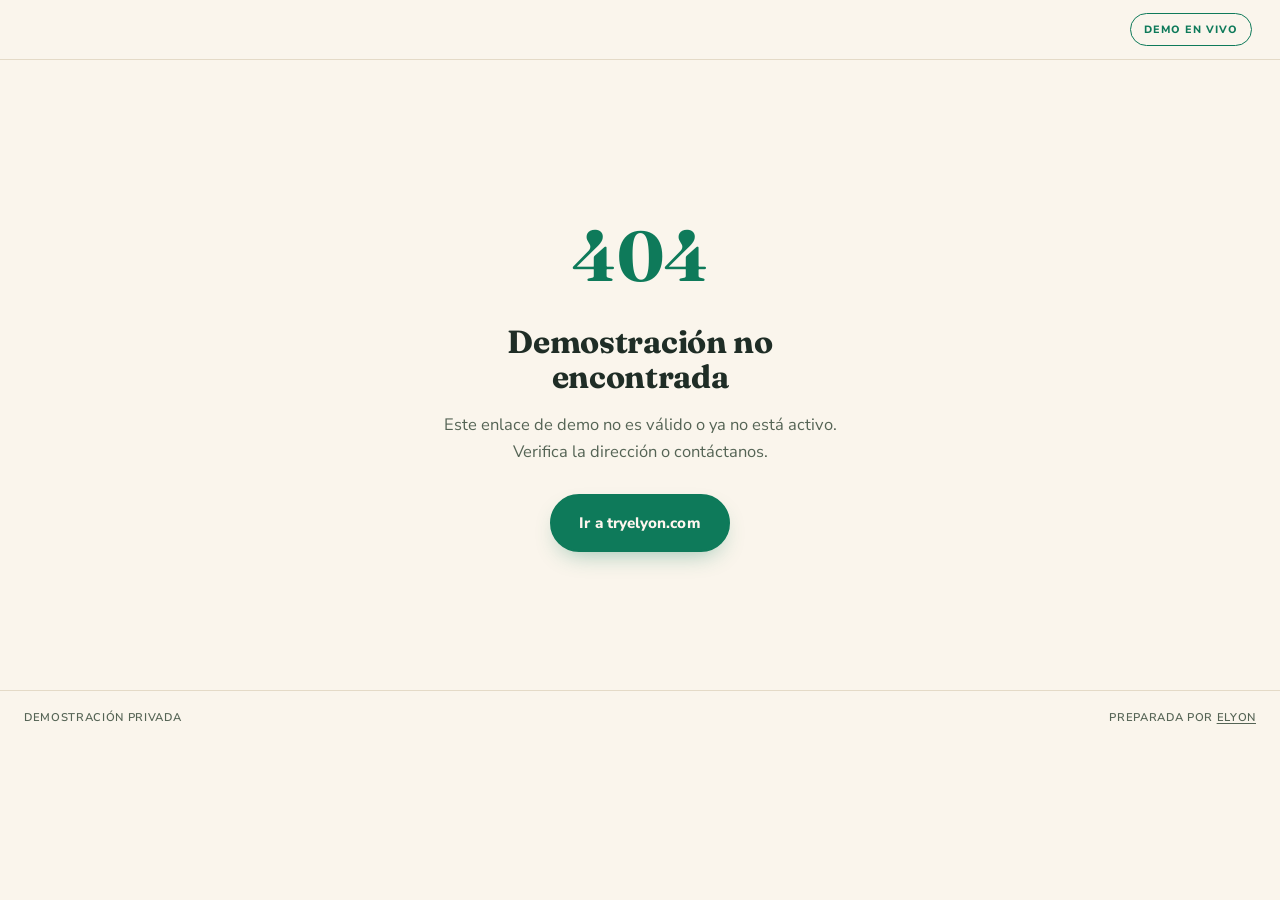
==== commit fb0f6be7: "Demo: re-theme for the real audience — Mexican SMB owners from WhatsApp Replaces the Elyon cobalt/bl" ====
--- a/demo/index.html
+++ b/demo/index.html
@@ -13,11 +13,11 @@
 <meta property="og:title" content="Conoce a Sofía — Recepcionista con IA">
 <meta property="og:description" content="Habla con ella como si fueras un cliente y descubre cómo atiende, agenda y da seguimiento. Demo en vivo.">
 <meta property="og:locale" content="es_MX">
-<meta name="theme-color" content="#0F0F12">
-<link rel="icon" type="image/svg+xml" href='data:image/svg+xml,<svg xmlns="http://www.w3.org/2000/svg" viewBox="0 0 100 100"><rect width="100" height="100" rx="18" fill="%232038E6"/><path d="M50 24a12 12 0 0 0-12 12v14a12 12 0 0 0 24 0V36a12 12 0 0 0-12-12Z" fill="%23ffffff"/><path d="M30 50a20 20 0 0 0 40 0h-7a13 13 0 0 1-26 0Zm17 26h6v-8h-6Z" fill="%23ffffff"/></svg>'>
+<meta name="theme-color" content="#0F241B">
+<link rel="icon" type="image/svg+xml" href='data:image/svg+xml,<svg xmlns="http://www.w3.org/2000/svg" viewBox="0 0 100 100"><rect width="100" height="100" rx="22" fill="%230E7A5A"/><path d="M50 24a12 12 0 0 0-12 12v14a12 12 0 0 0 24 0V36a12 12 0 0 0-12-12Z" fill="%23FFF6EF"/><path d="M30 50a20 20 0 0 0 40 0h-7a13 13 0 0 1-26 0Zm17 26h6v-8h-6Z" fill="%23FFF6EF"/></svg>'>
 <link rel="preconnect" href="https://fonts.googleapis.com">
 <link rel="preconnect" href="https://fonts.gstatic.com" crossorigin>
-<link href="https://fonts.googleapis.com/css2?family=Space+Grotesk:wght@500;700&family=IBM+Plex+Sans:wght@400;500;600&display=swap" rel="stylesheet">
+<link href="https://fonts.googleapis.com/css2?family=Fraunces:opsz,wght@9..144,600;9..144,700&family=Nunito+Sans:opsz,wght@6..12,400;6..12,600;6..12,700;6..12,800&display=swap" rel="stylesheet">
 <!-- ANALYTICS: the same GA4 / Meta Pixel snippet used on the main site can be
      pasted here; events already fire through trackEvent() in demo-page.js. -->
 <link rel="stylesheet" href="/demo/demo.css">
@@ -57,7 +57,7 @@
             <div class="card-head">
               <div class="persona">
                 <span class="avatar" aria-hidden="true">
-                  <svg viewBox="0 0 40 40" width="40" height="40"><rect width="40" height="40" rx="20" fill="#2038E6"/><g fill="#fff"><rect x="11" y="16" width="2.6" height="8" rx="1.3"/><rect x="16" y="12" width="2.6" height="16" rx="1.3"/><rect x="21" y="9" width="2.6" height="22" rx="1.3"/><rect x="26" y="14" width="2.6" height="12" rx="1.3"/></g></svg>
+                  <svg viewBox="0 0 40 40" width="40" height="40"><rect width="40" height="40" rx="20" fill="#0E7A5A"/><g fill="#FFF6EF"><rect x="11" y="16" width="2.6" height="8" rx="1.3"/><rect x="16" y="12" width="2.6" height="16" rx="1.3"/><rect x="21" y="9" width="2.6" height="22" rx="1.3"/><rect x="26" y="14" width="2.6" height="12" rx="1.3"/></g></svg>
                 </span>
                 <div class="persona-id">
                   <b id="rcp-name">Sofía</b>
--- a/demo/demo.css
+++ b/demo/demo.css
@@ -1,263 +1,263 @@
 /* ==========================================================================
-   ELYON · DEMO PAGE STYLES — single conversion-optimized design
+   ELYON · DEMO PAGE STYLES — universal theme for Mexican SMB owners
    --------------------------------------------------------------------------
-   One universal skin for every business demo (personalization is text-only:
-   name, industry, questions come from demo-config.js). Brand-consistent with
-   tryelyon.com (paper / carbon / cobalt) so the demo -> site -> trial journey
-   feels like one product. All colors WCAG-validated. Mobile-first; safe at
-   any zoom / viewport width.
+   One skin for every business demo. Designed for the actual audience:
+   Mexican small-business owners opening the link FROM WHATSAPP ON A PHONE.
+   Warm cream paper, deep WhatsApp-family green reserved for action, one
+   dark forest focus card (the Sofía widget + conversion band), serif
+   headlines that read "negocio establecido", pill buttons.
+   All color pairs WCAG-validated. Content is visible by default; JS only
+   animates below-fold sections (see demo-page.js).
    ========================================================================== */
 :root{
-  --bg:#f5f4f0;
-  --surface:#ffffff;
-  --ink:#14161c;
-  --ink-soft:#4a5160;
-  --accent:#2038e6;        /* Elyon cobalt */
-  --accent-dark:#1a2cb8;
-  --on-accent:#ffffff;
-  --card-bg:#0f0f12;       /* Elyon carbon */
-  --card-ink:#efede6;      /* Elyon bone */
-  --rule:#d8d5cc;
-  --disp:'Space Grotesk',system-ui,sans-serif;
-  --body:'IBM Plex Sans',system-ui,sans-serif;
+  --bg:#faf5ec;
+  --surface:#f1eadc;
+  --ink:#1f2d26;
+  --ink-soft:#556455;
+  --accent:#0e7a5a;        /* deep WhatsApp-family green — action only */
+  --accent-dark:#0a5c44;
+  --on-accent:#fff6ef;
+  --card-bg:#0f241b;       /* dark forest focus card */
+  --card-ink:#f6f1e4;
+  --card-ink-dim:#9ec7ae;  /* decorative green-tint on the dark card */
+  --rule:#e4dac7;
+  --disp:'Fraunces',Georgia,serif;
+  --body:'Nunito Sans','Segoe UI',system-ui,sans-serif;
+  --radius:18px;
+  --radius-sm:12px;
 }
 *{margin:0;padding:0;box-sizing:border-box}
 html{scroll-behavior:smooth}
 body{
   background:var(--bg);color:var(--ink);
-  font-family:var(--body);font-size:16px;line-height:1.6;
+  font-family:var(--body);font-size:16.5px;line-height:1.65;
   -webkit-font-smoothing:antialiased;
-  /* subtle blueprint grid — echoes the main site */
-  background-image:
-    linear-gradient(rgba(32,56,230,.045) 1px,transparent 1px),
-    linear-gradient(90deg,rgba(32,56,230,.045) 1px,transparent 1px);
-  background-size:36px 36px;
 }
 a{color:inherit;text-decoration:none}
-:focus-visible{outline:2.5px solid var(--accent);outline-offset:3px}
+:focus-visible{outline:3px solid var(--accent);outline-offset:3px;border-radius:4px}
 button{font-family:inherit}
 img,svg{max-width:100%}
 
-.disp{font-family:var(--disp);font-weight:700;letter-spacing:-.02em;line-height:1.06}
-.lbl{font-size:.7rem;letter-spacing:.13em;text-transform:uppercase;font-weight:600}
-.skip{position:absolute;left:-9999px;top:0;z-index:100;background:var(--accent);color:var(--on-accent);padding:.7rem 1rem;font-family:var(--disp);font-size:.72rem;text-transform:uppercase;letter-spacing:.1em}
+.disp{font-family:var(--disp);font-weight:700;letter-spacing:-.01em;line-height:1.12}
+.lbl{font-size:.72rem;letter-spacing:.12em;text-transform:uppercase;font-weight:800}
+.skip{position:absolute;left:-9999px;top:0;z-index:100;background:var(--accent);color:var(--on-accent);padding:.7rem 1rem;font-weight:800;border-radius:0 0 var(--radius-sm) 0}
 .skip:focus{left:0}
 
 /* --- top bar: business-branded, not sticky, no site nav --- */
 .topbar{
-  background:var(--surface);border-bottom:1.5px solid var(--rule);
+  background:var(--bg);border-bottom:1px solid var(--rule);
   display:flex;align-items:center;justify-content:space-between;gap:1rem;
-  min-height:58px;padding:.6rem clamp(16px,4vw,28px);
+  min-height:60px;padding:.65rem clamp(16px,4vw,28px);
 }
 .brand{
-  font-family:var(--disp);font-weight:700;font-size:clamp(.95rem,2.6vw,1.15rem);
-  letter-spacing:.01em;line-height:1.15;
-}
-.brand small{display:block;font-family:var(--body);font-weight:500;font-size:.66rem;letter-spacing:.1em;color:var(--ink-soft);text-transform:uppercase;margin-top:2px}
+  font-family:var(--disp);font-weight:700;font-size:clamp(1rem,2.6vw,1.2rem);
+  line-height:1.2;
+}
+.brand small{display:block;font-family:var(--body);font-weight:600;font-size:.68rem;letter-spacing:.08em;color:var(--ink-soft);text-transform:uppercase;margin-top:2px}
 .top-chip{
-  flex:none;font-family:var(--disp);font-weight:700;font-size:.62rem;letter-spacing:.13em;text-transform:uppercase;
-  color:var(--accent);border:1.5px solid var(--accent);padding:.4rem .7rem;white-space:nowrap;
+  flex:none;font-weight:800;font-size:.66rem;letter-spacing:.1em;text-transform:uppercase;
+  color:var(--accent);border:1.5px solid var(--accent);padding:.42rem .8rem;border-radius:999px;white-space:nowrap;
 }
 
 /* --- layout shell --- */
-.wrap{max-width:1180px;margin:0 auto;padding:clamp(28px,5vw,60px) clamp(16px,4vw,24px)}
+.wrap{max-width:1180px;margin:0 auto;padding:clamp(30px,5vw,64px) clamp(16px,4vw,24px)}
 
 /* --- badge --- */
 .badge{
   display:inline-flex;align-items:center;gap:.5rem;
-  font-family:var(--disp);font-weight:700;font-size:.64rem;letter-spacing:.15em;text-transform:uppercase;
-  color:var(--accent);border:1.5px solid var(--accent);padding:.42rem .75rem;background:var(--surface);
+  font-weight:800;font-size:.68rem;letter-spacing:.12em;text-transform:uppercase;
+  color:var(--accent);border:1.5px solid var(--accent);padding:.45rem .85rem;background:var(--surface);border-radius:999px;
 }
 .badge .dot{width:7px;height:7px;background:var(--accent);border-radius:50%;animation:pulse 1.8s infinite}
 @keyframes pulse{50%{opacity:.3}}
 
 /* --- hero: pitch + widget. minmax(0,1fr)+min-width:0 let columns shrink
    below the ~520px intrinsic width of the embedded voice widget. --- */
-.hero{display:grid;grid-template-columns:minmax(0,1fr);gap:clamp(24px,4vw,44px);align-items:start}
+.hero{display:grid;grid-template-columns:minmax(0,1fr);gap:clamp(26px,4vw,48px);align-items:start}
 @media (min-width:900px){.hero{grid-template-columns:minmax(0,1fr) minmax(0,1fr)}}
 .hero-left,.hero-right{min-width:0}
 
-.h1{font-size:clamp(1.75rem,4.6vw,3rem);margin:1.1rem 0 .9rem;color:var(--ink)}
+.h1{font-size:clamp(1.85rem,4.8vw,3.1rem);margin:1.15rem 0 .95rem;color:var(--ink)}
 .h1 .accent{color:var(--accent)}
-.lede{font-size:clamp(1rem,1.6vw,1.13rem);max-width:38ch;color:var(--ink-soft)}
+.lede{font-size:clamp(1.02rem,1.6vw,1.16rem);max-width:40ch;color:var(--ink-soft)}
 .meta-row{display:flex;flex-wrap:wrap;gap:.5rem;margin-top:1.3rem}
-.meta-row .pill{border:1.5px solid var(--rule);background:var(--surface);padding:.38rem .65rem;font-size:.68rem;letter-spacing:.06em;text-transform:uppercase}
-.meta-row .pill b{font-family:var(--disp);font-weight:700;color:var(--accent);margin-right:.4rem}
+.meta-row .pill{border:1px solid var(--rule);background:var(--surface);padding:.4rem .75rem;font-size:.72rem;font-weight:600;border-radius:999px}
+.meta-row .pill b{font-weight:800;color:var(--accent);margin-right:.4rem;text-transform:uppercase;font-size:.64rem;letter-spacing:.06em}
 
 /* hero CTA + risk-reversal trust line */
-.hero-cta{margin-top:1.6rem;display:flex;flex-direction:column;gap:.6rem;align-items:flex-start}
-.trust-line{display:flex;flex-wrap:wrap;gap:.35rem .9rem;font-size:.74rem;color:var(--ink-soft)}
-.trust-line span::before{content:"✓";color:var(--accent);font-weight:700;margin-right:.35rem}
-
-/* --- widget card --- */
+.hero-cta{margin-top:1.7rem;display:flex;flex-direction:column;gap:.7rem;align-items:flex-start}
+.trust-line{display:flex;flex-wrap:wrap;gap:.35rem 1rem;font-size:.8rem;font-weight:600;color:var(--ink-soft)}
+.trust-line span::before{content:"✓";color:var(--accent);font-weight:800;margin-right:.35rem}
+
+/* --- widget card (the dark forest focus card) --- */
 .card{
   background:var(--card-bg);color:var(--card-ink);
-  border:1.5px solid var(--rule);border-radius:2px;
-  box-shadow:0 18px 44px -18px rgba(15,15,18,.4);
-  display:flex;flex-direction:column;
-}
-.card-head{padding:.75rem 18px;border-bottom:1px solid rgba(239,237,230,.18);display:flex;align-items:center;justify-content:space-between;gap:1rem}
+  border-radius:var(--radius);
+  box-shadow:0 22px 50px -20px rgba(15,36,27,.45);
+  display:flex;flex-direction:column;overflow:hidden;
+}
+.card-head{padding:.85rem 18px;border-bottom:1px solid rgba(246,241,228,.14);display:flex;align-items:center;justify-content:space-between;gap:1rem}
 
 /* persona identity: avatar + name + live status */
 .persona{display:flex;align-items:center;gap:.7rem;min-width:0}
-.persona .avatar{flex:none;width:40px;height:40px;display:block;border-radius:50%;box-shadow:0 0 0 2px rgba(125,140,255,.35)}
-.persona .avatar svg{display:block}
+.persona .avatar{flex:none;width:42px;height:42px;display:block;border-radius:50%;box-shadow:0 0 0 2.5px rgba(158,199,174,.4)}
+.persona .avatar svg{display:block;border-radius:50%}
 .persona-id{display:flex;flex-direction:column;line-height:1.25;min-width:0}
-.persona-id b{font-family:var(--disp);font-weight:700;font-size:1rem}
-.persona-id small{font-size:.66rem;letter-spacing:.09em;text-transform:uppercase;opacity:.65}
-.status{display:inline-flex;align-items:center;gap:.45rem;flex:none;font-size:.66rem;letter-spacing:.08em;text-transform:uppercase;opacity:.9;border:1px solid rgba(239,237,230,.25);padding:.35rem .6rem;border-radius:99px}
+.persona-id b{font-family:var(--disp);font-weight:700;font-size:1.08rem}
+.persona-id small{font-size:.66rem;letter-spacing:.08em;text-transform:uppercase;opacity:.7;font-weight:700}
+.status{display:inline-flex;align-items:center;gap:.45rem;flex:none;font-size:.66rem;font-weight:700;letter-spacing:.07em;text-transform:uppercase;opacity:.95;border:1px solid rgba(246,241,228,.22);padding:.38rem .7rem;border-radius:999px}
 .status i{width:7px;height:7px;border-radius:50%;background:#41d98c;animation:pulse 1.8s infinite}
+
 .card-body{padding:clamp(18px,3vw,26px) clamp(16px,3vw,22px)}
 
 /* steps */
-.steps{list-style:none;counter-reset:s;display:flex;flex-direction:column;gap:.55rem;margin:0 0 1.3rem}
-.steps li{counter-increment:s;display:flex;gap:.7rem;align-items:flex-start;font-size:.88rem}
+.steps{list-style:none;counter-reset:s;display:flex;flex-direction:column;gap:.6rem;margin:0 0 1.35rem}
+.steps li{counter-increment:s;display:flex;gap:.75rem;align-items:flex-start;font-size:.92rem;font-weight:600}
 .steps li::before{
-  content:counter(s);font-family:var(--disp);font-weight:700;font-size:.68rem;
-  color:var(--on-accent);background:var(--accent);min-width:22px;height:22px;display:inline-flex;
+  content:counter(s);font-weight:800;font-size:.72rem;
+  color:var(--on-accent);background:var(--accent);min-width:23px;height:23px;display:inline-flex;
   align-items:center;justify-content:center;flex:none;margin-top:2px;border-radius:50%;
 }
 
 /* widget mount + loading / error skins; oversized embeds scroll internally */
 .widget-zone{
-  border:1.5px dashed rgba(239,237,230,.32);
+  border:1.5px dashed rgba(246,241,228,.3);border-radius:var(--radius-sm);
   min-height:180px;padding:16px;max-width:100%;overflow-x:auto;
   display:flex;flex-direction:column;align-items:center;justify-content:center;text-align:center;gap:.9rem;
-  background:rgba(239,237,230,.05);position:relative;
-}
-.widget-zone[data-widget-state="ready"]{border-style:solid}
+  background:rgba(246,241,228,.05);position:relative;
+}
+.widget-zone[data-widget-state="ready"]{border-style:solid;border-color:rgba(158,199,174,.35)}
 .ew-slot{width:100%;max-width:100%;display:flex;align-items:center;justify-content:center}
 .loading{display:flex;flex-direction:column;align-items:center;gap:.8rem}
 .loading .bars{display:flex;gap:4px;align-items:flex-end;height:26px}
-.loading .bars span{width:4px;background:#7d8cff;animation:eq 1s ease-in-out infinite}
+.loading .bars span{width:4px;background:var(--card-ink-dim);border-radius:2px;animation:eq 1s ease-in-out infinite}
 .loading .bars span:nth-child(1){height:40%;animation-delay:0s}
 .loading .bars span:nth-child(2){height:80%;animation-delay:.15s}
 .loading .bars span:nth-child(3){height:55%;animation-delay:.3s}
 .loading .bars span:nth-child(4){height:95%;animation-delay:.45s}
 .loading .bars span:nth-child(5){height:60%;animation-delay:.6s}
 @keyframes eq{0%,100%{transform:scaleY(.4)}50%{transform:scaleY(1)}}
-@media (prefers-reduced-motion:reduce){.loading .bars span,.badge .dot{animation:none}}
-.loading .t{font-size:.74rem;letter-spacing:.1em;text-transform:uppercase;opacity:.8}
-
-.w-msg .t{font-family:var(--disp);font-weight:700;font-size:.85rem;margin-bottom:.5rem}
-.w-msg p{font-size:.84rem;opacity:.82;max-width:34ch;margin:0 auto}
+@media (prefers-reduced-motion:reduce){.loading .bars span,.badge .dot,.status i{animation:none}}
+.loading .t{font-size:.76rem;font-weight:700;letter-spacing:.08em;text-transform:uppercase;opacity:.85}
+
+.w-msg .t{font-family:var(--disp);font-weight:700;font-size:.95rem;margin-bottom:.5rem}
+.w-msg p{font-size:.87rem;opacity:.85;max-width:34ch;margin:0 auto}
 
 /* suggested questions */
-.qs{margin-top:1.3rem}
-.qs .qs-lbl{font-size:.64rem;letter-spacing:.12em;text-transform:uppercase;opacity:.65;margin-bottom:.55rem}
+.qs{margin-top:1.35rem}
+.qs .qs-lbl{font-size:.66rem;font-weight:800;letter-spacing:.1em;text-transform:uppercase;opacity:.7;margin-bottom:.55rem}
 .qs ul{list-style:none;display:flex;flex-direction:column;gap:.45rem}
-.qs li{border:1px solid rgba(239,237,230,.25);padding:.5rem .7rem .5rem 1.65rem;font-size:.84rem;position:relative}
-.qs li::before{content:"\201C";position:absolute;left:.6rem;top:.12rem;color:#7d8cff;font-family:var(--disp);font-size:1.05rem}
-
-.notice{margin-top:1.3rem;border-left:3px solid #7d8cff;padding:.7rem .85rem;font-size:.78rem;opacity:.82;background:rgba(239,237,230,.06)}
-
-/* --- buttons --- */
+.qs li{border:1px solid rgba(246,241,228,.2);border-radius:var(--radius-sm);padding:.55rem .8rem .55rem 1.75rem;font-size:.88rem;position:relative}
+.qs li::before{content:"\201C";position:absolute;left:.65rem;top:.14rem;color:var(--card-ink-dim);font-family:var(--disp);font-size:1.15rem}
+
+.notice{margin-top:1.35rem;border-left:3px solid var(--card-ink-dim);border-radius:0 var(--radius-sm) var(--radius-sm) 0;padding:.75rem .9rem;font-size:.8rem;opacity:.85;background:rgba(246,241,228,.06)}
+
+/* --- buttons: friendly pills, sentence case --- */
 .btn{
   display:inline-flex;align-items:center;justify-content:center;gap:.6rem;cursor:pointer;
-  font-family:var(--disp);font-weight:700;font-size:.78rem;letter-spacing:.06em;text-transform:uppercase;
-  padding:.95rem 1.6rem;border:1.5px solid var(--ink);background:transparent;color:inherit;
-  transition:background .15s,color .15s,border-color .15s;text-align:center;
+  font-family:var(--body);font-weight:800;font-size:.95rem;letter-spacing:.005em;
+  padding:.9rem 1.7rem;border:2px solid var(--ink);border-radius:999px;background:transparent;color:inherit;
+  transition:background .15s,color .15s,border-color .15s,transform .12s,box-shadow .15s;text-align:center;
 }
 .btn:hover{background:var(--ink);color:var(--bg)}
-.btn.fill{background:var(--accent);border-color:var(--accent);color:var(--on-accent)}
+.btn:active{transform:translateY(1px)}
+.btn.fill{background:var(--accent);border-color:var(--accent);color:var(--on-accent);box-shadow:0 10px 24px -10px rgba(14,122,90,.45)}
 .btn.fill:hover{background:var(--accent-dark);border-color:var(--accent-dark)}
-.btn.big{padding:1.05rem 1.9rem;font-size:.84rem}
+.btn.big{padding:1.05rem 2rem;font-size:1.02rem}
 
 /* --- how it works / next steps --- */
-.how{border-top:1.5px solid var(--rule);background:var(--surface)}
+.how{border-top:1px solid var(--rule);background:var(--surface)}
 .how .lbl{color:var(--accent);display:block;margin-bottom:.7rem}
-.how h2{font-size:clamp(1.45rem,3.4vw,2.25rem);max-width:24ch}
+.how h2{font-size:clamp(1.5rem,3.4vw,2.3rem);max-width:26ch}
 .how-grid{display:grid;grid-template-columns:1fr;gap:14px;margin-top:1.8rem;counter-reset:hw}
 @media (min-width:700px){.how-grid{grid-template-columns:1fr 1fr}}
 @media (min-width:1000px){.how-grid{grid-template-columns:repeat(4,1fr)}}
-.how-step{border:1.5px solid var(--rule);padding:clamp(16px,2.2vw,22px);counter-increment:hw;background:var(--bg)}
+.how-step{border:1px solid var(--rule);border-radius:var(--radius);padding:clamp(18px,2.2vw,24px);counter-increment:hw;background:var(--bg)}
 .how-step::before{
-  content:counter(hw,decimal-leading-zero);display:inline-block;font-family:var(--disp);font-weight:700;
-  font-size:.7rem;color:var(--accent);border-bottom:2px solid var(--accent);margin-bottom:.7rem;padding-bottom:.2rem;
-}
-.how-step h3{font-family:var(--disp);font-weight:700;font-size:.98rem;margin-bottom:.4rem}
-.how-step p{font-size:.85rem;color:var(--ink-soft);line-height:1.55}
+  content:counter(hw);display:inline-flex;align-items:center;justify-content:center;
+  width:28px;height:28px;border-radius:50%;font-weight:800;font-size:.8rem;
+  color:var(--on-accent);background:var(--accent);margin-bottom:.75rem;
+}
+.how-step h3{font-weight:800;font-size:1.02rem;margin-bottom:.4rem}
+.how-step p{font-size:.88rem;color:var(--ink-soft);line-height:1.6}
 
 /* --- benefits --- */
-.benefits{border-top:1.5px solid var(--rule)}
+.benefits{border-top:1px solid var(--rule)}
 .bf-eyebrow{display:block;color:var(--accent);margin-bottom:.7rem}
-#bf-h{font-size:clamp(1.45rem,3.4vw,2.25rem);max-width:24ch}
-.bf-lede{margin:.9rem 0 2rem;max-width:58ch;color:var(--ink-soft);font-size:clamp(.95rem,1.5vw,1.05rem)}
+#bf-h{font-size:clamp(1.5rem,3.4vw,2.3rem);max-width:26ch}
+.bf-lede{margin:.9rem 0 2rem;max-width:60ch;color:var(--ink-soft);font-size:clamp(.98rem,1.5vw,1.08rem)}
 .bf-grid{display:grid;grid-template-columns:1fr;gap:14px}
 @media (min-width:600px){.bf-grid{grid-template-columns:1fr 1fr}}
 @media (min-width:960px){.bf-grid{grid-template-columns:1fr 1fr 1fr}}
 .bf-card{
-  background:var(--surface);border:1.5px solid var(--rule);border-radius:2px;
+  background:var(--surface);border:1px solid var(--rule);border-radius:var(--radius);
   padding:clamp(18px,2.4vw,26px);display:flex;flex-direction:column;gap:.5rem;
 }
-.bf-card .idx{font-family:var(--disp);font-weight:700;font-size:.64rem;letter-spacing:.1em;color:var(--accent)}
-.bf-card h3{font-family:var(--disp);font-weight:700;letter-spacing:-.01em;font-size:1.02rem;line-height:1.2}
-.bf-card p{font-size:.87rem;color:var(--ink-soft);line-height:1.55}
+.bf-card .idx{font-weight:800;font-size:.68rem;letter-spacing:.08em;color:var(--accent)}
+.bf-card h3{font-weight:800;font-size:1.05rem;line-height:1.25}
+.bf-card p{font-size:.9rem;color:var(--ink-soft);line-height:1.6}
 
 /* --- mini FAQ (objection handling) --- */
-.faq{border-top:1.5px solid var(--rule);background:var(--surface)}
+.faq{border-top:1px solid var(--rule);background:var(--surface)}
 .faq .lbl{color:var(--accent);display:block;margin-bottom:.7rem}
-.faq h2{font-size:clamp(1.45rem,3.4vw,2.25rem)}
+.faq h2{font-size:clamp(1.5rem,3.4vw,2.3rem)}
 .faq-list{margin-top:1.6rem;max-width:760px}
-.faq-list details{border:1.5px solid var(--rule);background:var(--bg)}
+.faq-list details{border:1px solid var(--rule);border-radius:var(--radius-sm);background:var(--bg);overflow:hidden}
 .faq-list details+details{margin-top:10px}
 .faq-list summary{
   cursor:pointer;list-style:none;display:flex;justify-content:space-between;align-items:center;gap:1rem;
-  padding:.9rem 1rem;font-family:var(--disp);font-weight:700;font-size:.92rem;
-}
+  padding:.95rem 1.1rem;font-weight:800;font-size:.98rem;transition:color .15s;
+}
+.faq-list summary:hover{color:var(--accent)}
 .faq-list summary::-webkit-details-marker{display:none}
-.faq-list summary::after{content:"+";font-family:var(--disp);color:var(--accent);font-size:1.1rem;flex:none}
+.faq-list summary::after{content:"+";color:var(--accent);font-size:1.25rem;font-weight:700;flex:none;line-height:1}
 .faq-list details[open] summary::after{content:"–"}
-.faq-list details p{padding:0 1rem .95rem;font-size:.88rem;color:var(--ink-soft)}
-
-/* --- conversion section --- */
-.convert{border-top:1.5px solid var(--rule);background:var(--card-bg);color:var(--card-ink)}
+.faq-list details p{padding:0 1.1rem 1rem;font-size:.92rem;color:var(--ink-soft)}
+
+/* --- conversion section (dark forest band) --- */
+.convert{border-top:1px solid var(--rule);background:var(--card-bg);color:var(--card-ink)}
 .convert .wrap{max-width:820px;text-align:center}
-.convert h2{font-size:clamp(1.5rem,3.6vw,2.4rem);margin-bottom:1rem}
-.convert p{opacity:.85;max-width:52ch;margin:0 auto 1.6rem}
-.convert .trust-line{justify-content:center;margin-bottom:1.6rem;color:var(--card-ink);opacity:.85}
-.convert .trust-line span::before{color:#7d8cff}
-.cta-row{display:flex;flex-direction:column;gap:.7rem;max-width:460px;margin:0 auto}
+.convert h2{font-size:clamp(1.55rem,3.6vw,2.45rem);margin-bottom:1rem}
+.convert p{opacity:.88;max-width:54ch;margin:0 auto 1.6rem}
+.convert .trust-line{justify-content:center;margin-bottom:1.7rem;color:var(--card-ink);opacity:.9}
+.convert .trust-line span::before{color:var(--card-ink-dim)}
+.cta-row{display:flex;flex-direction:column;gap:.75rem;max-width:480px;margin:0 auto}
 @media (min-width:620px){.cta-row{flex-direction:row;justify-content:center}.cta-row .btn{flex:1}}
 .convert .btn{border-color:var(--card-ink);color:var(--card-ink)}
 .convert .btn:hover{background:var(--card-ink);color:var(--card-bg)}
 .convert .btn.fill{background:var(--accent);border-color:var(--accent);color:var(--on-accent)}
-.convert .btn.fill:hover{background:#3d52ff;border-color:#3d52ff}
+.convert .btn.fill:hover{background:var(--accent-dark);border-color:var(--accent-dark)}
 
 /* --- sticky mobile CTA bar --- */
 .sticky-cta{
   position:fixed;left:0;right:0;bottom:0;z-index:50;
-  background:var(--surface);border-top:1.5px solid var(--rule);
+  background:var(--bg);border-top:1px solid var(--rule);
   padding:.6rem clamp(12px,3vw,16px);
   padding-bottom:calc(.6rem + env(safe-area-inset-bottom,0px));
   display:flex;gap:.6rem;align-items:center;
-  box-shadow:0 -10px 30px -12px rgba(15,15,18,.25);
+  box-shadow:0 -12px 30px -14px rgba(31,45,38,.3);
   transform:translateY(110%);transition:transform .28s ease;
 }
 .sticky-cta.on{transform:translateY(0)}
 @media (prefers-reduced-motion:reduce){.sticky-cta{transition:none}}
-.sticky-cta .btn{flex:1;padding:.8rem 1rem;font-size:.72rem}
+.sticky-cta .btn{flex:1;padding:.85rem 1rem;font-size:.92rem}
 @media (min-width:900px){.sticky-cta{display:none}}
-@media (max-width:899.98px){body{padding-bottom:74px}}
+@media (max-width:899.98px){body{padding-bottom:76px}}
 
 /* --- footer --- */
-.foot{border-top:1.5px solid var(--rule);padding:1rem clamp(16px,4vw,24px);display:flex;flex-wrap:wrap;gap:.6rem;justify-content:space-between;font-size:.64rem;letter-spacing:.08em;text-transform:uppercase;color:var(--ink-soft)}
+.foot{border-top:1px solid var(--rule);padding:1.1rem clamp(16px,4vw,24px);display:flex;flex-wrap:wrap;gap:.6rem;justify-content:space-between;font-size:.7rem;font-weight:600;letter-spacing:.06em;text-transform:uppercase;color:var(--ink-soft)}
 .foot a{text-decoration:underline;text-underline-offset:2px}
 
 /* --- states: not found / ended --- */
 .state{min-height:70vh;display:flex;align-items:center;justify-content:center;text-align:center;padding:clamp(28px,6vw,72px) 24px}
 .state .inner-state{max-width:44ch}
-.state .code{font-family:var(--disp);font-weight:700;font-size:clamp(2.4rem,8vw,4.4rem);color:var(--accent);letter-spacing:-.04em}
-.state h1{font-size:clamp(1.3rem,3.4vw,2rem);margin:.6rem 0 1rem}
+.state .code{font-family:var(--disp);font-weight:700;font-size:clamp(2.4rem,8vw,4.4rem);color:var(--accent)}
+.state h1{font-size:clamp(1.35rem,3.4vw,2rem);margin:.6rem 0 1rem}
 .state p{color:var(--ink-soft);margin-bottom:1.8rem}
 
 /* --- micro-interactions: hover lifts + scroll reveals --- */
 .bf-card,.how-step{transition:transform .18s ease,box-shadow .18s ease,border-color .18s ease}
-.bf-card:hover,.how-step:hover{transform:translateY(-3px);border-color:var(--accent);box-shadow:0 12px 28px -14px rgba(32,56,230,.28)}
-.faq-list summary{transition:color .15s}
-.faq-list summary:hover{color:var(--accent)}
-.btn{transition:background .15s,color .15s,border-color .15s,transform .12s}
-.btn:active{transform:translateY(1px)}
+.bf-card:hover,.how-step:hover{transform:translateY(-3px);border-color:var(--accent);box-shadow:0 14px 30px -16px rgba(14,122,90,.3)}
 
 /* Progressive-enhancement reveals: content is VISIBLE by default. JS adds
    .pre only to below-fold sections (and force-reveals everything after a
@@ -269,7 +269,6 @@
   .reveal.in{transition:none}
   .bf-card,.how-step,.btn{transition:none}
   .bf-card:hover,.how-step:hover{transform:none}
-  .status i{animation:none}
 }
 
 .hidden{display:none!important}
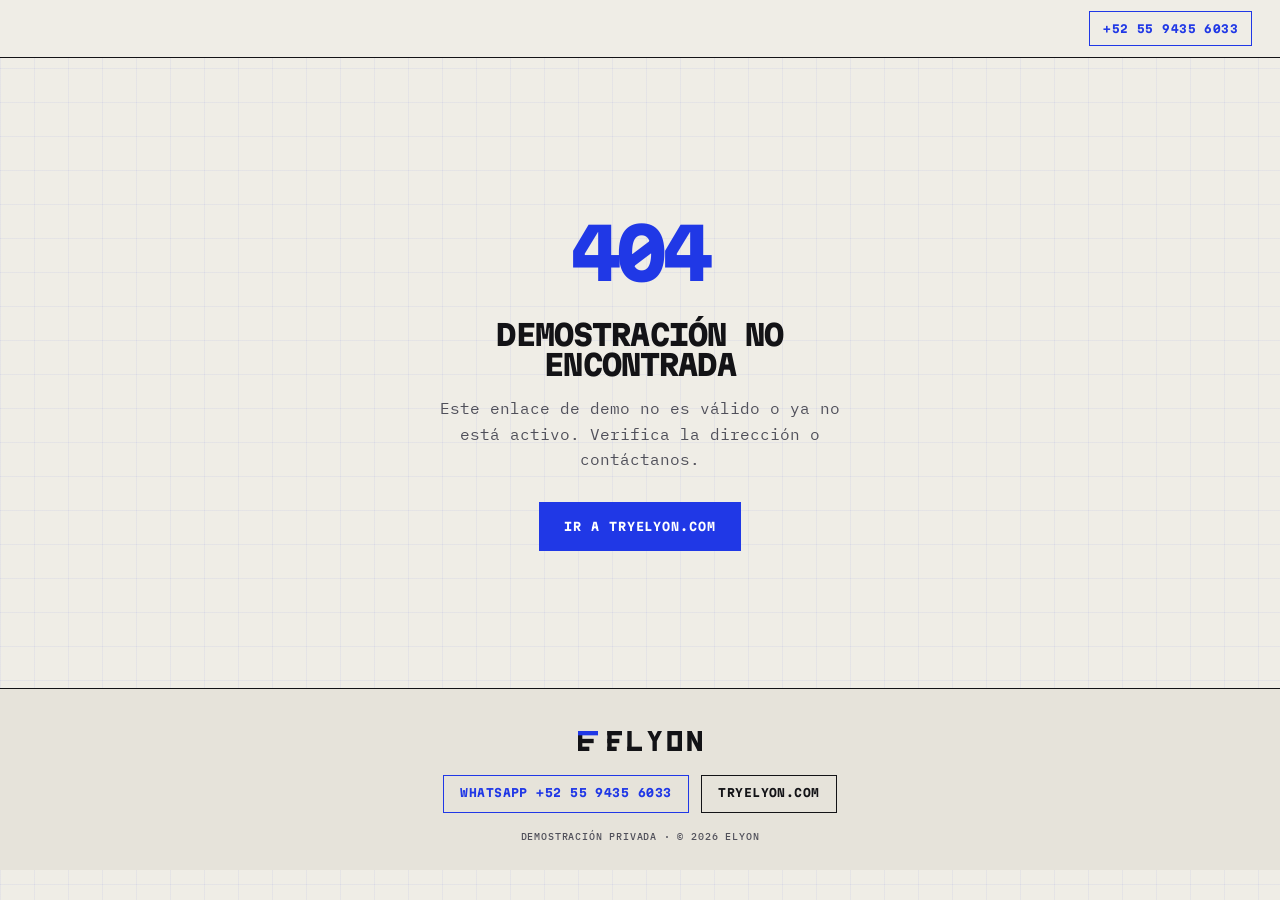
==== commit c13e2c59: "Demo: LATAM conversion restructure + Try Elyon brand skin Content reorganized per LATAM market analy" ====
--- a/demo/index.html
+++ b/demo/index.html
@@ -7,17 +7,17 @@
 <meta name="robots" content="noindex, nofollow">
 <meta name="googlebot" content="noindex, nofollow">
 <title>Conoce a Sofía — Recepcionista con IA | Elyon</title>
-<meta name="description" content="Habla con Sofía como si fueras un cliente. Demo en vivo de la recepcionista con IA de Elyon.">
+<meta name="description" content="Nunca vuelvas a perder un cliente por no contestar. Habla con Sofía, la recepcionista con IA. Demo en vivo.">
 <!-- OG tags: WhatsApp/Messenger link previews when the demo link is shared -->
 <meta property="og:type" content="website">
 <meta property="og:title" content="Conoce a Sofía — Recepcionista con IA">
-<meta property="og:description" content="Habla con ella como si fueras un cliente y descubre cómo atiende, agenda y da seguimiento. Demo en vivo.">
+<meta property="og:description" content="Nunca vuelvas a perder un cliente por no contestar el teléfono. Pruébala en vivo: atiende, agenda y da seguimiento 24/7.">
 <meta property="og:locale" content="es_MX">
-<meta name="theme-color" content="#0F241B">
-<link rel="icon" type="image/svg+xml" href='data:image/svg+xml,<svg xmlns="http://www.w3.org/2000/svg" viewBox="0 0 100 100"><rect width="100" height="100" rx="22" fill="%230E7A5A"/><path d="M50 24a12 12 0 0 0-12 12v14a12 12 0 0 0 24 0V36a12 12 0 0 0-12-12Z" fill="%23FFF6EF"/><path d="M30 50a20 20 0 0 0 40 0h-7a13 13 0 0 1-26 0Zm17 26h6v-8h-6Z" fill="%23FFF6EF"/></svg>'>
+<meta name="theme-color" content="#0F0F12">
+<link rel="icon" type="image/svg+xml" href='data:image/svg+xml,<svg xmlns="http://www.w3.org/2000/svg" viewBox="0 0 100 100"><rect width="100" height="100" fill="%230F0F12"/><rect x="22" y="22" width="12" height="56" fill="%23EFEDE6"/><rect x="22" y="22" width="56" height="12" fill="%232038E6"/><rect x="22" y="44" width="44" height="12" fill="%23EFEDE6"/><rect x="22" y="66" width="32" height="12" fill="%23EFEDE6"/></svg>'>
 <link rel="preconnect" href="https://fonts.googleapis.com">
 <link rel="preconnect" href="https://fonts.gstatic.com" crossorigin>
-<link href="https://fonts.googleapis.com/css2?family=Fraunces:opsz,wght@9..144,600;9..144,700&family=Nunito+Sans:opsz,wght@6..12,400;6..12,600;6..12,700;6..12,800&display=swap" rel="stylesheet">
+<link href="https://fonts.googleapis.com/css2?family=Martian+Mono:wght@400;700;800&family=IBM+Plex+Mono:wght@400;500;600&display=swap" rel="stylesheet">
 <!-- ANALYTICS: the same GA4 / Meta Pixel snippet used on the main site can be
      pasted here; events already fire through trackEvent() in demo-page.js. -->
 <link rel="stylesheet" href="/demo/demo.css">
@@ -29,7 +29,7 @@
   <div class="brand" id="brand-name">
     <!-- business or persona name filled by demo-page.js -->
   </div>
-  <span class="top-chip" id="top-chip">Demo en vivo</span>
+  <a class="top-chip" id="wa-header" target="_blank" rel="noopener"></a>
 </header>
 
 <main id="main">
@@ -39,16 +39,16 @@
     <div class="wrap">
       <div class="hero">
 
-        <!-- left: pitch + primary CTA -->
+        <!-- left: pain hook -> Sofía -> CTA in the first viewport -->
         <div class="hero-left reveal">
           <span class="badge"><span class="dot" aria-hidden="true"></span><span id="badge-text">Demo en vivo</span></span>
           <h1 class="h1 disp" id="headline"></h1>
           <p class="lede" id="lede"></p>
-          <div class="meta-row" id="meta"></div>
           <div class="hero-cta">
             <a class="btn fill big" id="cta-hero" target="_blank" rel="noopener"></a>
             <p class="trust-line" id="trust-hero"></p>
           </div>
+          <div class="meta-row" id="meta"></div>
         </div>
 
         <!-- right: the live widget -->
@@ -57,7 +57,7 @@
             <div class="card-head">
               <div class="persona">
                 <span class="avatar" aria-hidden="true">
-                  <svg viewBox="0 0 40 40" width="40" height="40"><rect width="40" height="40" rx="20" fill="#0E7A5A"/><g fill="#FFF6EF"><rect x="11" y="16" width="2.6" height="8" rx="1.3"/><rect x="16" y="12" width="2.6" height="16" rx="1.3"/><rect x="21" y="9" width="2.6" height="22" rx="1.3"/><rect x="26" y="14" width="2.6" height="12" rx="1.3"/></g></svg>
+                  <svg viewBox="0 0 40 40" width="40" height="40"><rect width="40" height="40" fill="#2038E6"/><g fill="#EFEDE6"><rect x="11" y="16" width="3" height="8"/><rect x="16" y="12" width="3" height="16"/><rect x="21" y="9" width="3" height="22"/><rect x="26" y="14" width="3" height="12"/></g></svg>
                 </span>
                 <div class="persona-id">
                   <b id="rcp-name">Sofía</b>
@@ -89,22 +89,25 @@
       </div>
     </div>
 
-    <!-- how it works / next steps -->
+    <!-- benefits: short checkmark lines, then a second CTA -->
+    <section class="benefits">
+      <div class="wrap reveal">
+        <span class="lbl bf-eyebrow" id="bf-eyebrow"></span>
+        <h2 class="disp" id="bf-h"></h2>
+        <ul class="checklist" id="benefits-list"></ul>
+        <p class="bf-close disp" id="bf-close"></p>
+        <div class="cta-mid">
+          <a class="btn fill big" id="cta-benefits" target="_blank" rel="noopener"></a>
+        </div>
+      </div>
+    </section>
+
+    <!-- how the trial works: 3 simple steps, last one highlighted -->
     <section class="how">
       <div class="wrap reveal">
         <span class="lbl" id="hw-eyebrow"></span>
         <h2 class="disp" id="hw-h"></h2>
         <div class="how-grid" id="how-grid"></div>
-      </div>
-    </section>
-
-    <!-- why / benefits -->
-    <section class="benefits">
-      <div class="wrap reveal">
-        <span class="lbl bf-eyebrow" id="bf-eyebrow"></span>
-        <h2 class="disp" id="bf-h"></h2>
-        <p class="bf-lede" id="bf-lede"></p>
-        <div class="bf-grid" id="benefits-grid"></div>
       </div>
     </section>
 
@@ -117,7 +120,7 @@
       </div>
     </section>
 
-    <!-- conversion -->
+    <!-- closing conversion band -->
     <section class="convert">
       <div class="wrap reveal">
         <h2 class="disp" id="cv-h"></h2>
@@ -158,9 +161,13 @@
   <a class="btn fill" id="cta-sticky" target="_blank" rel="noopener"></a>
 </div>
 
-<footer class="foot">
-  <span id="foot-left">Demostración privada</span>
-  <span id="foot-right">Preparada por <a href="https://tryelyon.com/" rel="noopener">Elyon</a></span>
+<footer class="foot2">
+  <img class="f-logo" src="/brand/assets/elyon-lockup.svg" alt="Elyon" width="164" height="42">
+  <div class="f-contact">
+    <a class="wa" id="foot-wa" target="_blank" rel="noopener">WhatsApp</a>
+    <a href="https://tryelyon.com/" rel="noopener">tryelyon.com</a>
+  </div>
+  <span class="f-small">Demostración privada · © 2026 Elyon</span>
 </footer>
 
 <script src="/demo/demo-config.js"></script>
--- a/demo/demo.css
+++ b/demo/demo.css
@@ -1,63 +1,70 @@
 /* ==========================================================================
-   ELYON · DEMO PAGE STYLES — universal theme for Mexican SMB owners
+   ELYON · DEMO PAGE STYLES — Try Elyon brand skin
    --------------------------------------------------------------------------
-   One skin for every business demo. Designed for the actual audience:
-   Mexican small-business owners opening the link FROM WHATSAPP ON A PHONE.
-   Warm cream paper, deep WhatsApp-family green reserved for action, one
-   dark forest focus card (the Sofía widget + conversion band), serif
-   headlines that read "negocio establecido", pill buttons.
-   All color pairs WCAG-validated. Content is visible by default; JS only
-   animates below-fold sections (see demo-page.js).
+   The demo page in Elyon's own design language, matching tryelyon.com:
+   paper / carbon / cobalt, Martian Mono display + IBM Plex Mono body,
+   blueprint grid, hard ink rules, square geometry.
+   Content order is optimized for the LATAM market (pain hook + CTA first,
+   checkmark benefits, 3-step trial, FAQ, closing CTA). All color pairs
+   WCAG-validated. Content is visible by default; JS only animates
+   below-fold sections (see demo-page.js).
    ========================================================================== */
 :root{
-  --bg:#faf5ec;
-  --surface:#f1eadc;
-  --ink:#1f2d26;
-  --ink-soft:#556455;
-  --accent:#0e7a5a;        /* deep WhatsApp-family green — action only */
-  --accent-dark:#0a5c44;
-  --on-accent:#fff6ef;
-  --card-bg:#0f241b;       /* dark forest focus card */
-  --card-ink:#f6f1e4;
-  --card-ink-dim:#9ec7ae;  /* decorative green-tint on the dark card */
-  --rule:#e4dac7;
-  --disp:'Fraunces',Georgia,serif;
-  --body:'Nunito Sans','Segoe UI',system-ui,sans-serif;
-  --radius:18px;
-  --radius-sm:12px;
+  --bg:#efede6;            /* paper */
+  --surface:#e6e3da;       /* paper-2 */
+  --ink:#131316;
+  --ink-soft:#50505a;
+  --accent:#2038e6;        /* cobalt */
+  --accent-lt:#7d8cff;     /* cobalt-lt: decoratives on carbon */
+  --accent-dark:#1a2cb8;
+  --on-accent:#ffffff;
+  --card-bg:#0f0f12;       /* carbon */
+  --card-ink:#efede6;      /* bone */
+  --rule:#131316;
+  --rule-d:#3a3a40;
+  --disp:'Martian Mono',ui-monospace,monospace;
+  --body:'IBM Plex Mono',ui-monospace,monospace;
 }
 *{margin:0;padding:0;box-sizing:border-box}
 html{scroll-behavior:smooth}
 body{
   background:var(--bg);color:var(--ink);
-  font-family:var(--body);font-size:16.5px;line-height:1.65;
+  font-family:var(--body);font-size:15.5px;line-height:1.65;
   -webkit-font-smoothing:antialiased;
+  /* blueprint grid — same as tryelyon.com */
+  background-image:
+    linear-gradient(rgba(32,56,230,.05) 1px,transparent 1px),
+    linear-gradient(90deg,rgba(32,56,230,.05) 1px,transparent 1px);
+  background-size:34px 34px;
 }
 a{color:inherit;text-decoration:none}
-:focus-visible{outline:3px solid var(--accent);outline-offset:3px;border-radius:4px}
+::selection{background:var(--accent);color:var(--bg)}
+:focus-visible{outline:2.5px solid var(--accent);outline-offset:3px}
 button{font-family:inherit}
 img,svg{max-width:100%}
 
-.disp{font-family:var(--disp);font-weight:700;letter-spacing:-.01em;line-height:1.12}
-.lbl{font-size:.72rem;letter-spacing:.12em;text-transform:uppercase;font-weight:800}
-.skip{position:absolute;left:-9999px;top:0;z-index:100;background:var(--accent);color:var(--on-accent);padding:.7rem 1rem;font-weight:800;border-radius:0 0 var(--radius-sm) 0}
+.disp{font-family:var(--disp);font-weight:800;text-transform:uppercase;letter-spacing:-.03em;line-height:1.04}
+.lbl{font-family:var(--disp);font-size:.66rem;letter-spacing:.14em;text-transform:uppercase;font-weight:700}
+.skip{position:absolute;left:-9999px;top:0;z-index:100;background:var(--accent);color:var(--on-accent);padding:.7rem 1rem;font-family:var(--disp);font-size:.7rem;text-transform:uppercase;letter-spacing:.1em}
 .skip:focus{left:0}
 
 /* --- top bar: business-branded, not sticky, no site nav --- */
 .topbar{
-  background:var(--bg);border-bottom:1px solid var(--rule);
-  display:flex;align-items:center;justify-content:space-between;gap:1rem;
-  min-height:60px;padding:.65rem clamp(16px,4vw,28px);
+  background:var(--bg);border-bottom:1.5px solid var(--rule);
+  display:flex;flex-wrap:wrap;align-items:center;justify-content:space-between;gap:.5rem 1rem;
+  min-height:58px;padding:.6rem clamp(16px,4vw,28px);
 }
 .brand{
-  font-family:var(--disp);font-weight:700;font-size:clamp(1rem,2.6vw,1.2rem);
-  line-height:1.2;
-}
-.brand small{display:block;font-family:var(--body);font-weight:600;font-size:.68rem;letter-spacing:.08em;color:var(--ink-soft);text-transform:uppercase;margin-top:2px}
+  font-family:var(--disp);font-weight:800;font-size:clamp(.92rem,2.5vw,1.1rem);
+  text-transform:uppercase;letter-spacing:-.01em;line-height:1.2;
+}
+.brand small{display:block;font-family:var(--body);font-weight:500;font-size:.64rem;letter-spacing:.1em;color:var(--ink-soft);text-transform:uppercase;margin-top:2px}
 .top-chip{
-  flex:none;font-weight:800;font-size:.66rem;letter-spacing:.1em;text-transform:uppercase;
-  color:var(--accent);border:1.5px solid var(--accent);padding:.42rem .8rem;border-radius:999px;white-space:nowrap;
-}
+  flex:none;font-family:var(--disp);font-weight:700;font-size:.68rem;letter-spacing:.04em;
+  color:var(--accent);border:1.5px solid var(--accent);padding:.45rem .8rem;white-space:nowrap;
+  transition:background .15s,color .15s;
+}
+.top-chip:hover{background:var(--accent);color:var(--on-accent)}
 
 /* --- layout shell --- */
 .wrap{max-width:1180px;margin:0 auto;padding:clamp(30px,5vw,64px) clamp(16px,4vw,24px)}
@@ -65,8 +72,8 @@
 /* --- badge --- */
 .badge{
   display:inline-flex;align-items:center;gap:.5rem;
-  font-weight:800;font-size:.68rem;letter-spacing:.12em;text-transform:uppercase;
-  color:var(--accent);border:1.5px solid var(--accent);padding:.45rem .85rem;background:var(--surface);border-radius:999px;
+  font-family:var(--disp);font-weight:700;font-size:.62rem;letter-spacing:.15em;text-transform:uppercase;
+  color:var(--accent);border:1.5px solid var(--accent);padding:.42rem .75rem;background:var(--bg);
 }
 .badge .dot{width:7px;height:7px;background:var(--accent);border-radius:50%;animation:pulse 1.8s infinite}
 @keyframes pulse{50%{opacity:.3}}
@@ -77,60 +84,64 @@
 @media (min-width:900px){.hero{grid-template-columns:minmax(0,1fr) minmax(0,1fr)}}
 .hero-left,.hero-right{min-width:0}
 
-.h1{font-size:clamp(1.85rem,4.8vw,3.1rem);margin:1.15rem 0 .95rem;color:var(--ink)}
+.h1{font-size:clamp(1.45rem,4vw,2.5rem);margin:1.15rem 0 .95rem;color:var(--ink)}
 .h1 .accent{color:var(--accent)}
-.lede{font-size:clamp(1.02rem,1.6vw,1.16rem);max-width:40ch;color:var(--ink-soft)}
-.meta-row{display:flex;flex-wrap:wrap;gap:.5rem;margin-top:1.3rem}
-.meta-row .pill{border:1px solid var(--rule);background:var(--surface);padding:.4rem .75rem;font-size:.72rem;font-weight:600;border-radius:999px}
-.meta-row .pill b{font-weight:800;color:var(--accent);margin-right:.4rem;text-transform:uppercase;font-size:.64rem;letter-spacing:.06em}
+.lede{font-size:clamp(.95rem,1.5vw,1.05rem);max-width:44ch;color:var(--ink-soft)}
+.lede .accent{color:var(--accent);font-weight:700}
+.meta-row{display:flex;flex-wrap:wrap;gap:.5rem;margin-top:1.4rem}
+.meta-row .pill{border:1.5px solid var(--rule);background:var(--surface);padding:.38rem .65rem;font-size:.66rem;letter-spacing:.06em;text-transform:uppercase}
+.meta-row .pill b{font-family:var(--disp);font-weight:700;color:var(--accent);margin-right:.4rem;font-size:.6rem}
 
 /* hero CTA + risk-reversal trust line */
-.hero-cta{margin-top:1.7rem;display:flex;flex-direction:column;gap:.7rem;align-items:flex-start}
-.trust-line{display:flex;flex-wrap:wrap;gap:.35rem 1rem;font-size:.8rem;font-weight:600;color:var(--ink-soft)}
-.trust-line span::before{content:"✓";color:var(--accent);font-weight:800;margin-right:.35rem}
-
-/* --- widget card (the dark forest focus card) --- */
+.hero-cta{margin-top:1.6rem;display:flex;flex-direction:column;gap:.7rem;align-items:flex-start}
+.trust-line{display:flex;flex-wrap:wrap;gap:.35rem 1rem;font-size:.74rem;font-weight:500;color:var(--ink-soft)}
+.trust-line span::before{content:"✓";color:var(--accent);font-weight:700;margin-right:.35rem}
+
+/* --- widget card (carbon focus card, cobalt register brackets) --- */
 .card{
   background:var(--card-bg);color:var(--card-ink);
-  border-radius:var(--radius);
-  box-shadow:0 22px 50px -20px rgba(15,36,27,.45);
-  display:flex;flex-direction:column;overflow:hidden;
-}
-.card-head{padding:.85rem 18px;border-bottom:1px solid rgba(246,241,228,.14);display:flex;align-items:center;justify-content:space-between;gap:1rem}
+  border:1.5px solid var(--rule);
+  box-shadow:0 18px 44px -18px rgba(15,15,18,.45);
+  display:flex;flex-direction:column;position:relative;
+}
+.card::before,.card::after{content:"";position:absolute;width:14px;height:14px;border:0 solid var(--accent-lt);z-index:2}
+.card::before{top:5px;left:5px;border-top-width:2.5px;border-left-width:2.5px}
+.card::after{bottom:5px;right:5px;border-bottom-width:2.5px;border-right-width:2.5px}
+.card-head{padding:.85rem 18px;border-bottom:1px solid var(--rule-d);display:flex;align-items:center;justify-content:space-between;gap:1rem}
 
 /* persona identity: avatar + name + live status */
 .persona{display:flex;align-items:center;gap:.7rem;min-width:0}
-.persona .avatar{flex:none;width:42px;height:42px;display:block;border-radius:50%;box-shadow:0 0 0 2.5px rgba(158,199,174,.4)}
-.persona .avatar svg{display:block;border-radius:50%}
+.persona .avatar{flex:none;width:40px;height:40px;display:block}
+.persona .avatar svg{display:block}
 .persona-id{display:flex;flex-direction:column;line-height:1.25;min-width:0}
-.persona-id b{font-family:var(--disp);font-weight:700;font-size:1.08rem}
-.persona-id small{font-size:.66rem;letter-spacing:.08em;text-transform:uppercase;opacity:.7;font-weight:700}
-.status{display:inline-flex;align-items:center;gap:.45rem;flex:none;font-size:.66rem;font-weight:700;letter-spacing:.07em;text-transform:uppercase;opacity:.95;border:1px solid rgba(246,241,228,.22);padding:.38rem .7rem;border-radius:999px}
+.persona-id b{font-family:var(--disp);font-weight:800;font-size:.98rem;text-transform:uppercase}
+.persona-id small{font-size:.62rem;letter-spacing:.09em;text-transform:uppercase;opacity:.7;font-weight:500}
+.status{display:inline-flex;align-items:center;gap:.45rem;flex:none;font-family:var(--disp);font-size:.6rem;font-weight:700;letter-spacing:.08em;text-transform:uppercase;opacity:.95;border:1px solid var(--rule-d);padding:.38rem .65rem}
 .status i{width:7px;height:7px;border-radius:50%;background:#41d98c;animation:pulse 1.8s infinite}
 
 .card-body{padding:clamp(18px,3vw,26px) clamp(16px,3vw,22px)}
 
 /* steps */
 .steps{list-style:none;counter-reset:s;display:flex;flex-direction:column;gap:.6rem;margin:0 0 1.35rem}
-.steps li{counter-increment:s;display:flex;gap:.75rem;align-items:flex-start;font-size:.92rem;font-weight:600}
+.steps li{counter-increment:s;display:flex;gap:.75rem;align-items:flex-start;font-size:.86rem}
 .steps li::before{
-  content:counter(s);font-weight:800;font-size:.72rem;
-  color:var(--on-accent);background:var(--accent);min-width:23px;height:23px;display:inline-flex;
-  align-items:center;justify-content:center;flex:none;margin-top:2px;border-radius:50%;
+  content:counter(s,decimal-leading-zero);font-family:var(--disp);font-weight:700;font-size:.62rem;
+  color:var(--card-bg);background:var(--accent-lt);min-width:26px;height:22px;display:inline-flex;
+  align-items:center;justify-content:center;flex:none;margin-top:2px;
 }
 
 /* widget mount + loading / error skins; oversized embeds scroll internally */
 .widget-zone{
-  border:1.5px dashed rgba(246,241,228,.3);border-radius:var(--radius-sm);
+  border:1.5px dashed var(--rule-d);
   min-height:180px;padding:16px;max-width:100%;overflow-x:auto;
   display:flex;flex-direction:column;align-items:center;justify-content:center;text-align:center;gap:.9rem;
-  background:rgba(246,241,228,.05);position:relative;
-}
-.widget-zone[data-widget-state="ready"]{border-style:solid;border-color:rgba(158,199,174,.35)}
+  background:rgba(239,237,230,.04);position:relative;
+}
+.widget-zone[data-widget-state="ready"]{border-style:solid}
 .ew-slot{width:100%;max-width:100%;display:flex;align-items:center;justify-content:center}
 .loading{display:flex;flex-direction:column;align-items:center;gap:.8rem}
 .loading .bars{display:flex;gap:4px;align-items:flex-end;height:26px}
-.loading .bars span{width:4px;background:var(--card-ink-dim);border-radius:2px;animation:eq 1s ease-in-out infinite}
+.loading .bars span{width:4px;background:var(--accent-lt);animation:eq 1s ease-in-out infinite}
 .loading .bars span:nth-child(1){height:40%;animation-delay:0s}
 .loading .bars span:nth-child(2){height:80%;animation-delay:.15s}
 .loading .bars span:nth-child(3){height:55%;animation-delay:.3s}
@@ -138,126 +149,138 @@
 .loading .bars span:nth-child(5){height:60%;animation-delay:.6s}
 @keyframes eq{0%,100%{transform:scaleY(.4)}50%{transform:scaleY(1)}}
 @media (prefers-reduced-motion:reduce){.loading .bars span,.badge .dot,.status i{animation:none}}
-.loading .t{font-size:.76rem;font-weight:700;letter-spacing:.08em;text-transform:uppercase;opacity:.85}
-
-.w-msg .t{font-family:var(--disp);font-weight:700;font-size:.95rem;margin-bottom:.5rem}
-.w-msg p{font-size:.87rem;opacity:.85;max-width:34ch;margin:0 auto}
+.loading .t{font-family:var(--disp);font-size:.66rem;font-weight:700;letter-spacing:.1em;text-transform:uppercase;opacity:.85}
+
+.w-msg .t{font-family:var(--disp);font-weight:800;font-size:.85rem;text-transform:uppercase;margin-bottom:.5rem}
+.w-msg p{font-size:.84rem;opacity:.85;max-width:34ch;margin:0 auto}
 
 /* suggested questions */
 .qs{margin-top:1.35rem}
-.qs .qs-lbl{font-size:.66rem;font-weight:800;letter-spacing:.1em;text-transform:uppercase;opacity:.7;margin-bottom:.55rem}
+.qs .qs-lbl{font-family:var(--disp);font-size:.6rem;font-weight:700;letter-spacing:.12em;text-transform:uppercase;opacity:.7;margin-bottom:.55rem}
 .qs ul{list-style:none;display:flex;flex-direction:column;gap:.45rem}
-.qs li{border:1px solid rgba(246,241,228,.2);border-radius:var(--radius-sm);padding:.55rem .8rem .55rem 1.75rem;font-size:.88rem;position:relative}
-.qs li::before{content:"\201C";position:absolute;left:.65rem;top:.14rem;color:var(--card-ink-dim);font-family:var(--disp);font-size:1.15rem}
-
-.notice{margin-top:1.35rem;border-left:3px solid var(--card-ink-dim);border-radius:0 var(--radius-sm) var(--radius-sm) 0;padding:.75rem .9rem;font-size:.8rem;opacity:.85;background:rgba(246,241,228,.06)}
-
-/* --- buttons: friendly pills, sentence case --- */
+.qs li{border:1px solid var(--rule-d);padding:.5rem .7rem .5rem 1.65rem;font-size:.82rem;position:relative}
+.qs li::before{content:"\201C";position:absolute;left:.6rem;top:.12rem;color:var(--accent-lt);font-family:var(--disp);font-size:1.05rem}
+
+.notice{margin-top:1.35rem;border-left:3px solid var(--accent-lt);padding:.7rem .85rem;font-size:.76rem;opacity:.85;background:rgba(239,237,230,.05)}
+
+/* --- buttons: Elyon brand (square, uppercase display) --- */
 .btn{
   display:inline-flex;align-items:center;justify-content:center;gap:.6rem;cursor:pointer;
-  font-family:var(--body);font-weight:800;font-size:.95rem;letter-spacing:.005em;
-  padding:.9rem 1.7rem;border:2px solid var(--ink);border-radius:999px;background:transparent;color:inherit;
-  transition:background .15s,color .15s,border-color .15s,transform .12s,box-shadow .15s;text-align:center;
+  font-family:var(--disp);font-weight:700;font-size:.72rem;letter-spacing:.08em;text-transform:uppercase;
+  padding:.9rem 1.5rem;border:1.5px solid var(--rule);background:transparent;color:inherit;
+  transition:background .15s,color .15s,border-color .15s,transform .12s;text-align:center;
 }
 .btn:hover{background:var(--ink);color:var(--bg)}
 .btn:active{transform:translateY(1px)}
-.btn.fill{background:var(--accent);border-color:var(--accent);color:var(--on-accent);box-shadow:0 10px 24px -10px rgba(14,122,90,.45)}
+.btn.fill{background:var(--accent);border-color:var(--accent);color:var(--on-accent)}
 .btn.fill:hover{background:var(--accent-dark);border-color:var(--accent-dark)}
-.btn.big{padding:1.05rem 2rem;font-size:1.02rem}
-
-/* --- how it works / next steps --- */
-.how{border-top:1px solid var(--rule);background:var(--surface)}
+.btn.big{padding:1.05rem 1.8rem;font-size:.8rem}
+
+/* --- benefits: short checkmark lines + closing statement + mid CTA --- */
+.benefits{border-top:1.5px solid var(--rule)}
+.bf-eyebrow{display:block;color:var(--accent);margin-bottom:.7rem}
+#bf-h{font-size:clamp(1.25rem,3vw,1.9rem);max-width:30ch}
+.checklist{list-style:none;display:grid;grid-template-columns:1fr;gap:12px 32px;margin-top:1.7rem;max-width:920px}
+@media (min-width:640px){.checklist{grid-template-columns:1fr 1fr}}
+.checklist li{display:flex;gap:.7rem;align-items:flex-start;font-size:clamp(.92rem,1.5vw,1rem);font-weight:600;line-height:1.5}
+.checklist li::before{
+  content:"✓";flex:none;width:24px;height:24px;
+  background:var(--accent);color:var(--on-accent);
+  display:inline-flex;align-items:center;justify-content:center;
+  font-size:.8rem;font-weight:700;margin-top:2px;
+}
+.bf-close{margin-top:1.7rem;font-size:clamp(1.05rem,2.3vw,1.45rem);color:var(--accent)}
+.cta-mid{margin-top:1.6rem}
+
+/* --- how the trial works: 3 steps, last one highlighted --- */
+.how{border-top:1.5px solid var(--rule);background:var(--surface)}
 .how .lbl{color:var(--accent);display:block;margin-bottom:.7rem}
-.how h2{font-size:clamp(1.5rem,3.4vw,2.3rem);max-width:26ch}
+.how h2{font-size:clamp(1.25rem,3vw,1.9rem);max-width:30ch}
 .how-grid{display:grid;grid-template-columns:1fr;gap:14px;margin-top:1.8rem;counter-reset:hw}
-@media (min-width:700px){.how-grid{grid-template-columns:1fr 1fr}}
-@media (min-width:1000px){.how-grid{grid-template-columns:repeat(4,1fr)}}
-.how-step{border:1px solid var(--rule);border-radius:var(--radius);padding:clamp(18px,2.2vw,24px);counter-increment:hw;background:var(--bg)}
+@media (min-width:700px){.how-grid{grid-template-columns:repeat(3,1fr)}}
+.how-step{border:1.5px solid var(--rule);padding:clamp(18px,2.2vw,24px);counter-increment:hw;background:var(--bg)}
 .how-step::before{
-  content:counter(hw);display:inline-flex;align-items:center;justify-content:center;
-  width:28px;height:28px;border-radius:50%;font-weight:800;font-size:.8rem;
-  color:var(--on-accent);background:var(--accent);margin-bottom:.75rem;
-}
-.how-step h3{font-weight:800;font-size:1.02rem;margin-bottom:.4rem}
-.how-step p{font-size:.88rem;color:var(--ink-soft);line-height:1.6}
-
-/* --- benefits --- */
-.benefits{border-top:1px solid var(--rule)}
-.bf-eyebrow{display:block;color:var(--accent);margin-bottom:.7rem}
-#bf-h{font-size:clamp(1.5rem,3.4vw,2.3rem);max-width:26ch}
-.bf-lede{margin:.9rem 0 2rem;max-width:60ch;color:var(--ink-soft);font-size:clamp(.98rem,1.5vw,1.08rem)}
-.bf-grid{display:grid;grid-template-columns:1fr;gap:14px}
-@media (min-width:600px){.bf-grid{grid-template-columns:1fr 1fr}}
-@media (min-width:960px){.bf-grid{grid-template-columns:1fr 1fr 1fr}}
-.bf-card{
-  background:var(--surface);border:1px solid var(--rule);border-radius:var(--radius);
-  padding:clamp(18px,2.4vw,26px);display:flex;flex-direction:column;gap:.5rem;
-}
-.bf-card .idx{font-weight:800;font-size:.68rem;letter-spacing:.08em;color:var(--accent)}
-.bf-card h3{font-weight:800;font-size:1.05rem;line-height:1.25}
-.bf-card p{font-size:.9rem;color:var(--ink-soft);line-height:1.6}
+  content:counter(hw,decimal-leading-zero);display:inline-block;font-family:var(--disp);font-weight:700;
+  font-size:.66rem;color:var(--accent);border-bottom:2px solid var(--accent);margin-bottom:.75rem;padding-bottom:.2rem;
+}
+.how-step h3{font-family:var(--disp);font-weight:800;text-transform:uppercase;font-size:.9rem;margin-bottom:.4rem}
+.how-step p{font-size:.84rem;color:var(--ink-soft);line-height:1.6}
+/* the "no pagas nada" step gets visual weight — the core risk-reversal */
+.how-step.hl{border:2.5px solid var(--accent)}
+.how-step.hl h3{color:var(--accent)}
+.how-step.hl p{color:var(--ink);font-weight:600}
 
 /* --- mini FAQ (objection handling) --- */
-.faq{border-top:1px solid var(--rule);background:var(--surface)}
+.faq{border-top:1.5px solid var(--rule)}
 .faq .lbl{color:var(--accent);display:block;margin-bottom:.7rem}
-.faq h2{font-size:clamp(1.5rem,3.4vw,2.3rem)}
+.faq h2{font-size:clamp(1.25rem,3vw,1.9rem)}
 .faq-list{margin-top:1.6rem;max-width:760px}
-.faq-list details{border:1px solid var(--rule);border-radius:var(--radius-sm);background:var(--bg);overflow:hidden}
+.faq-list details{border:1.5px solid var(--rule);background:var(--surface)}
 .faq-list details+details{margin-top:10px}
 .faq-list summary{
   cursor:pointer;list-style:none;display:flex;justify-content:space-between;align-items:center;gap:1rem;
-  padding:.95rem 1.1rem;font-weight:800;font-size:.98rem;transition:color .15s;
+  padding:.95rem 1.05rem;font-weight:600;font-size:.92rem;transition:color .15s;
 }
 .faq-list summary:hover{color:var(--accent)}
 .faq-list summary::-webkit-details-marker{display:none}
-.faq-list summary::after{content:"+";color:var(--accent);font-size:1.25rem;font-weight:700;flex:none;line-height:1}
+.faq-list summary::after{content:"+";color:var(--accent);font-family:var(--disp);font-size:1.1rem;font-weight:700;flex:none;line-height:1}
 .faq-list details[open] summary::after{content:"–"}
-.faq-list details p{padding:0 1.1rem 1rem;font-size:.92rem;color:var(--ink-soft)}
-
-/* --- conversion section (dark forest band) --- */
-.convert{border-top:1px solid var(--rule);background:var(--card-bg);color:var(--card-ink)}
+.faq-list details p{padding:0 1.05rem 1rem;font-size:.87rem;color:var(--ink-soft)}
+
+/* --- closing conversion band (carbon) --- */
+.convert{border-top:1.5px solid var(--rule);background:var(--card-bg);color:var(--card-ink)}
 .convert .wrap{max-width:820px;text-align:center}
-.convert h2{font-size:clamp(1.55rem,3.6vw,2.45rem);margin-bottom:1rem}
+.convert h2{font-size:clamp(1.35rem,3.2vw,2.1rem);margin-bottom:1rem}
 .convert p{opacity:.88;max-width:54ch;margin:0 auto 1.6rem}
 .convert .trust-line{justify-content:center;margin-bottom:1.7rem;color:var(--card-ink);opacity:.9}
-.convert .trust-line span::before{color:var(--card-ink-dim)}
+.convert .trust-line span::before{color:var(--accent-lt)}
 .cta-row{display:flex;flex-direction:column;gap:.75rem;max-width:480px;margin:0 auto}
 @media (min-width:620px){.cta-row{flex-direction:row;justify-content:center}.cta-row .btn{flex:1}}
 .convert .btn{border-color:var(--card-ink);color:var(--card-ink)}
 .convert .btn:hover{background:var(--card-ink);color:var(--card-bg)}
 .convert .btn.fill{background:var(--accent);border-color:var(--accent);color:var(--on-accent)}
-.convert .btn.fill:hover{background:var(--accent-dark);border-color:var(--accent-dark)}
+.convert .btn.fill:hover{background:#3d52ff;border-color:#3d52ff}
 
 /* --- sticky mobile CTA bar --- */
 .sticky-cta{
   position:fixed;left:0;right:0;bottom:0;z-index:50;
-  background:var(--bg);border-top:1px solid var(--rule);
+  background:var(--bg);border-top:1.5px solid var(--rule);
   padding:.6rem clamp(12px,3vw,16px);
   padding-bottom:calc(.6rem + env(safe-area-inset-bottom,0px));
   display:flex;gap:.6rem;align-items:center;
-  box-shadow:0 -12px 30px -14px rgba(31,45,38,.3);
+  box-shadow:0 -12px 30px -14px rgba(15,15,18,.35);
   transform:translateY(110%);transition:transform .28s ease;
 }
 .sticky-cta.on{transform:translateY(0)}
 @media (prefers-reduced-motion:reduce){.sticky-cta{transition:none}}
-.sticky-cta .btn{flex:1;padding:.85rem 1rem;font-size:.92rem}
+.sticky-cta .btn{flex:1;padding:.85rem 1rem;font-size:.68rem}
 @media (min-width:900px){.sticky-cta{display:none}}
 @media (max-width:899.98px){body{padding-bottom:76px}}
 
-/* --- footer --- */
-.foot{border-top:1px solid var(--rule);padding:1.1rem clamp(16px,4vw,24px);display:flex;flex-wrap:wrap;gap:.6rem;justify-content:space-between;font-size:.7rem;font-weight:600;letter-spacing:.06em;text-transform:uppercase;color:var(--ink-soft)}
-.foot a{text-decoration:underline;text-underline-offset:2px}
+/* --- footer: Elyon logo + full contact --- */
+.foot2{
+  border-top:1.5px solid var(--rule);background:var(--surface);
+  padding:2.1rem clamp(16px,4vw,24px) 1.5rem;
+  display:flex;flex-direction:column;align-items:center;gap:1rem;text-align:center;
+}
+.foot2 .f-logo{height:36px;width:auto}
+.f-contact{display:flex;flex-wrap:wrap;gap:.6rem .8rem;justify-content:center;font-family:var(--disp);font-weight:700;font-size:.7rem;letter-spacing:.04em;text-transform:uppercase}
+.f-contact a{border:1.5px solid var(--rule);padding:.55rem 1rem;transition:border-color .15s,color .15s,background .15s}
+.f-contact a:hover{border-color:var(--accent);color:var(--accent)}
+.f-contact a.wa{border-color:var(--accent);color:var(--accent)}
+.f-contact a.wa:hover{background:var(--accent);color:var(--on-accent)}
+.f-small{font-size:.64rem;font-weight:500;letter-spacing:.08em;text-transform:uppercase;color:var(--ink-soft)}
 
 /* --- states: not found / ended --- */
 .state{min-height:70vh;display:flex;align-items:center;justify-content:center;text-align:center;padding:clamp(28px,6vw,72px) 24px}
 .state .inner-state{max-width:44ch}
-.state .code{font-family:var(--disp);font-weight:700;font-size:clamp(2.4rem,8vw,4.4rem);color:var(--accent)}
-.state h1{font-size:clamp(1.35rem,3.4vw,2rem);margin:.6rem 0 1rem}
+.state .code{font-family:var(--disp);font-weight:800;font-size:clamp(2.4rem,8vw,4.4rem);color:var(--accent);letter-spacing:-.04em}
+.state h1{font-size:clamp(1.2rem,3vw,1.8rem);margin:.6rem 0 1rem}
 .state p{color:var(--ink-soft);margin-bottom:1.8rem}
 
 /* --- micro-interactions: hover lifts + scroll reveals --- */
-.bf-card,.how-step{transition:transform .18s ease,box-shadow .18s ease,border-color .18s ease}
-.bf-card:hover,.how-step:hover{transform:translateY(-3px);border-color:var(--accent);box-shadow:0 14px 30px -16px rgba(14,122,90,.3)}
+.how-step{transition:transform .18s ease,box-shadow .18s ease,border-color .18s ease}
+.how-step:hover{transform:translateY(-3px);border-color:var(--accent);box-shadow:0 14px 30px -16px rgba(32,56,230,.3)}
 
 /* Progressive-enhancement reveals: content is VISIBLE by default. JS adds
    .pre only to below-fold sections (and force-reveals everything after a
@@ -267,8 +290,8 @@
 @media (prefers-reduced-motion:reduce){
   .reveal.pre{opacity:1;transform:none}
   .reveal.in{transition:none}
-  .bf-card,.how-step,.btn{transition:none}
-  .bf-card:hover,.how-step:hover{transform:none}
+  .how-step,.btn{transition:none}
+  .how-step:hover{transform:none}
 }
 
 .hidden{display:none!important}
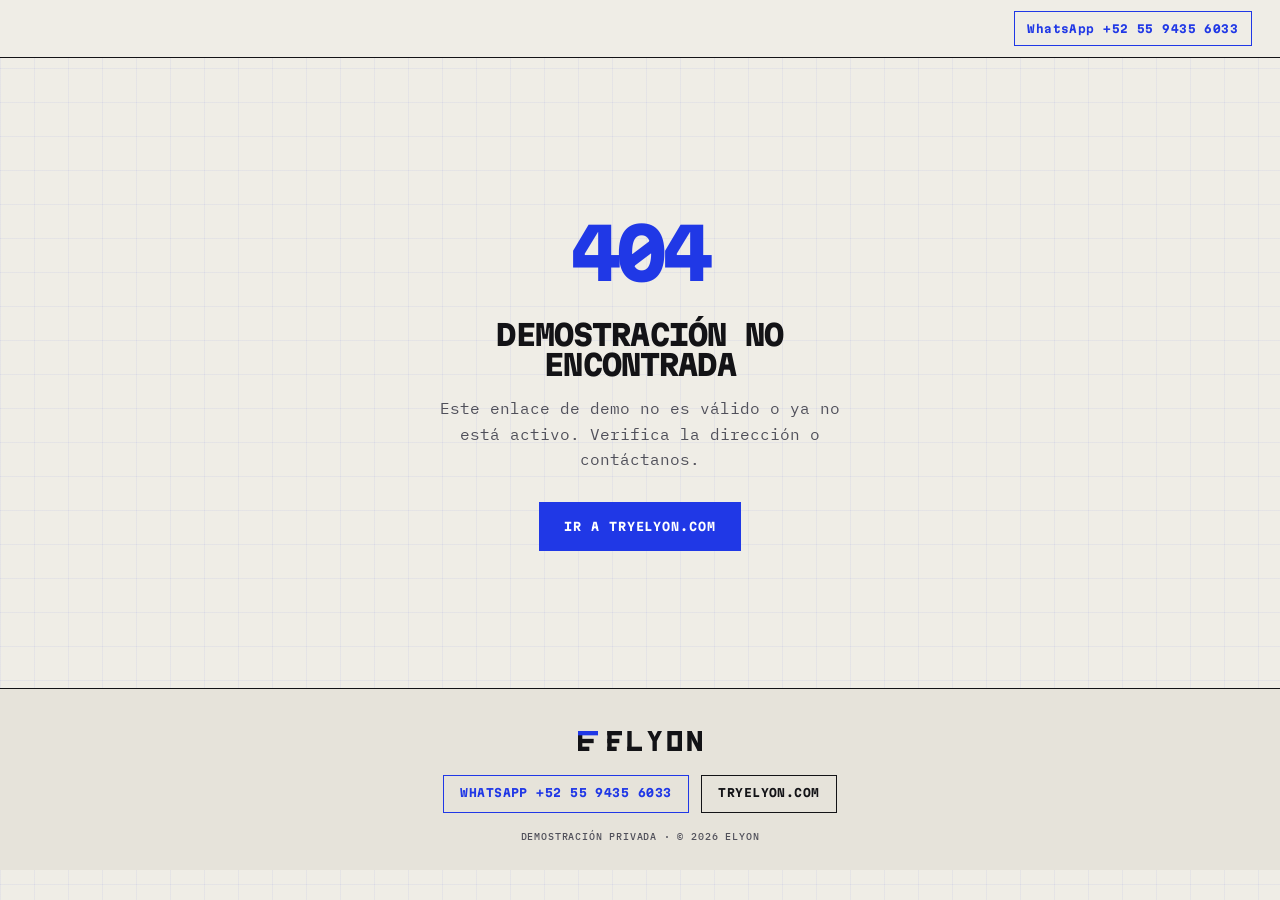
==== commit 57d9cdef: "Demo: persona is male now — rename Sofía -> Mateo with gender-aware Spanish - ELYON_RECEPTIONIST = '" ====
--- a/demo/index.html
+++ b/demo/index.html
@@ -6,12 +6,12 @@
 <!-- Private sales-demo pages: keep out of search + link graph. -->
 <meta name="robots" content="noindex, nofollow">
 <meta name="googlebot" content="noindex, nofollow">
-<title>Conoce a Sofía — Recepcionista con IA | Elyon</title>
-<meta name="description" content="Nunca vuelvas a perder un cliente por no contestar. Habla con Sofía, la recepcionista con IA. Demo en vivo.">
+<title>Conoce a Mateo — Recepcionista con IA | Elyon</title>
+<meta name="description" content="Nunca vuelvas a perder un cliente por no contestar. Habla con Mateo, el recepcionista con IA. Demo en vivo.">
 <!-- OG tags: WhatsApp/Messenger link previews when the demo link is shared -->
 <meta property="og:type" content="website">
-<meta property="og:title" content="Conoce a Sofía — Recepcionista con IA">
-<meta property="og:description" content="Nunca vuelvas a perder un cliente por no contestar el teléfono. Pruébala en vivo: atiende, agenda y da seguimiento 24/7.">
+<meta property="og:title" content="Conoce a Mateo — Recepcionista con IA">
+<meta property="og:description" content="Nunca vuelvas a perder un cliente por no contestar el teléfono. Habla con Mateo en vivo: atiende, agenda y da seguimiento 24/7.">
 <meta property="og:locale" content="es_MX">
 <meta name="theme-color" content="#0F0F12">
 <link rel="icon" type="image/svg+xml" href='data:image/svg+xml,<svg xmlns="http://www.w3.org/2000/svg" viewBox="0 0 100 100"><rect width="100" height="100" fill="%230F0F12"/><rect x="22" y="22" width="12" height="56" fill="%23EFEDE6"/><rect x="22" y="22" width="56" height="12" fill="%232038E6"/><rect x="22" y="44" width="44" height="12" fill="%23EFEDE6"/><rect x="22" y="66" width="32" height="12" fill="%23EFEDE6"/></svg>'>
@@ -39,7 +39,7 @@
     <div class="wrap">
       <div class="hero">
 
-        <!-- left: pain hook -> Sofía -> CTA in the first viewport -->
+        <!-- left: pain hook -> persona -> CTA in the first viewport -->
         <div class="hero-left reveal">
           <span class="badge"><span class="dot" aria-hidden="true"></span><span id="badge-text">Demo en vivo</span></span>
           <h1 class="h1 disp" id="headline"></h1>
@@ -60,7 +60,7 @@
                   <svg viewBox="0 0 40 40" width="40" height="40"><rect width="40" height="40" fill="#2038E6"/><g fill="#EFEDE6"><rect x="11" y="16" width="3" height="8"/><rect x="16" y="12" width="3" height="16"/><rect x="21" y="9" width="3" height="22"/><rect x="26" y="14" width="3" height="12"/></g></svg>
                 </span>
                 <div class="persona-id">
-                  <b id="rcp-name">Sofía</b>
+                  <b id="rcp-name">Mateo</b>
                   <small id="rcp-role">Recepcionista con IA</small>
                 </div>
               </div>
--- a/demo/demo.css
+++ b/demo/demo.css
@@ -57,6 +57,8 @@
 .brand{
   font-family:var(--disp);font-weight:800;font-size:clamp(.92rem,2.5vw,1.1rem);
   text-transform:uppercase;letter-spacing:-.01em;line-height:1.2;
+  flex:1;min-width:0;overflow-wrap:break-word; /* long business names wrap
+  inside the brand column instead of pushing the WhatsApp chip down */
 }
 .brand small{display:block;font-family:var(--body);font-weight:500;font-size:.64rem;letter-spacing:.1em;color:var(--ink-soft);text-transform:uppercase;margin-top:2px}
 .top-chip{
@@ -65,6 +67,12 @@
   transition:background .15s,color .15s;
 }
 .top-chip:hover{background:var(--accent);color:var(--on-accent)}
+/* keep the top bar a single row on small phones: number appears >=420px */
+@media (max-width:419.98px){.top-chip .wa-n{display:none}}
+@media (max-width:359.98px){
+  .brand small{font-size:.58rem;letter-spacing:.05em}
+  .top-chip{padding:.4rem .6rem;font-size:.64rem}
+}
 
 /* --- layout shell --- */
 .wrap{max-width:1180px;margin:0 auto;padding:clamp(30px,5vw,64px) clamp(16px,4vw,24px)}
@@ -175,6 +183,12 @@
 .btn.fill{background:var(--accent);border-color:var(--accent);color:var(--on-accent)}
 .btn.fill:hover{background:var(--accent-dark);border-color:var(--accent-dark)}
 .btn.big{padding:1.05rem 1.8rem;font-size:.8rem}
+/* thumb-friendly: primary CTAs span the full width on phones */
+@media (max-width:619.98px){
+  .btn.big{width:100%}
+  .hero-cta{align-items:stretch}
+  .hero-cta .trust-line{justify-content:center}
+}
 
 /* --- benefits: short checkmark lines + closing statement + mid CTA --- */
 .benefits{border-top:1.5px solid var(--rule)}
@@ -191,6 +205,9 @@
 }
 .bf-close{margin-top:1.7rem;font-size:clamp(1.05rem,2.3vw,1.45rem);color:var(--accent)}
 .cta-mid{margin-top:1.6rem}
+
+/* Below-fold sections skip initial render work on low-end phones. */
+.how,.faq,.convert{content-visibility:auto;contain-intrinsic-size:auto 620px}
 
 /* --- how the trial works: 3 steps, last one highlighted --- */
 .how{border-top:1.5px solid var(--rule);background:var(--surface)}
